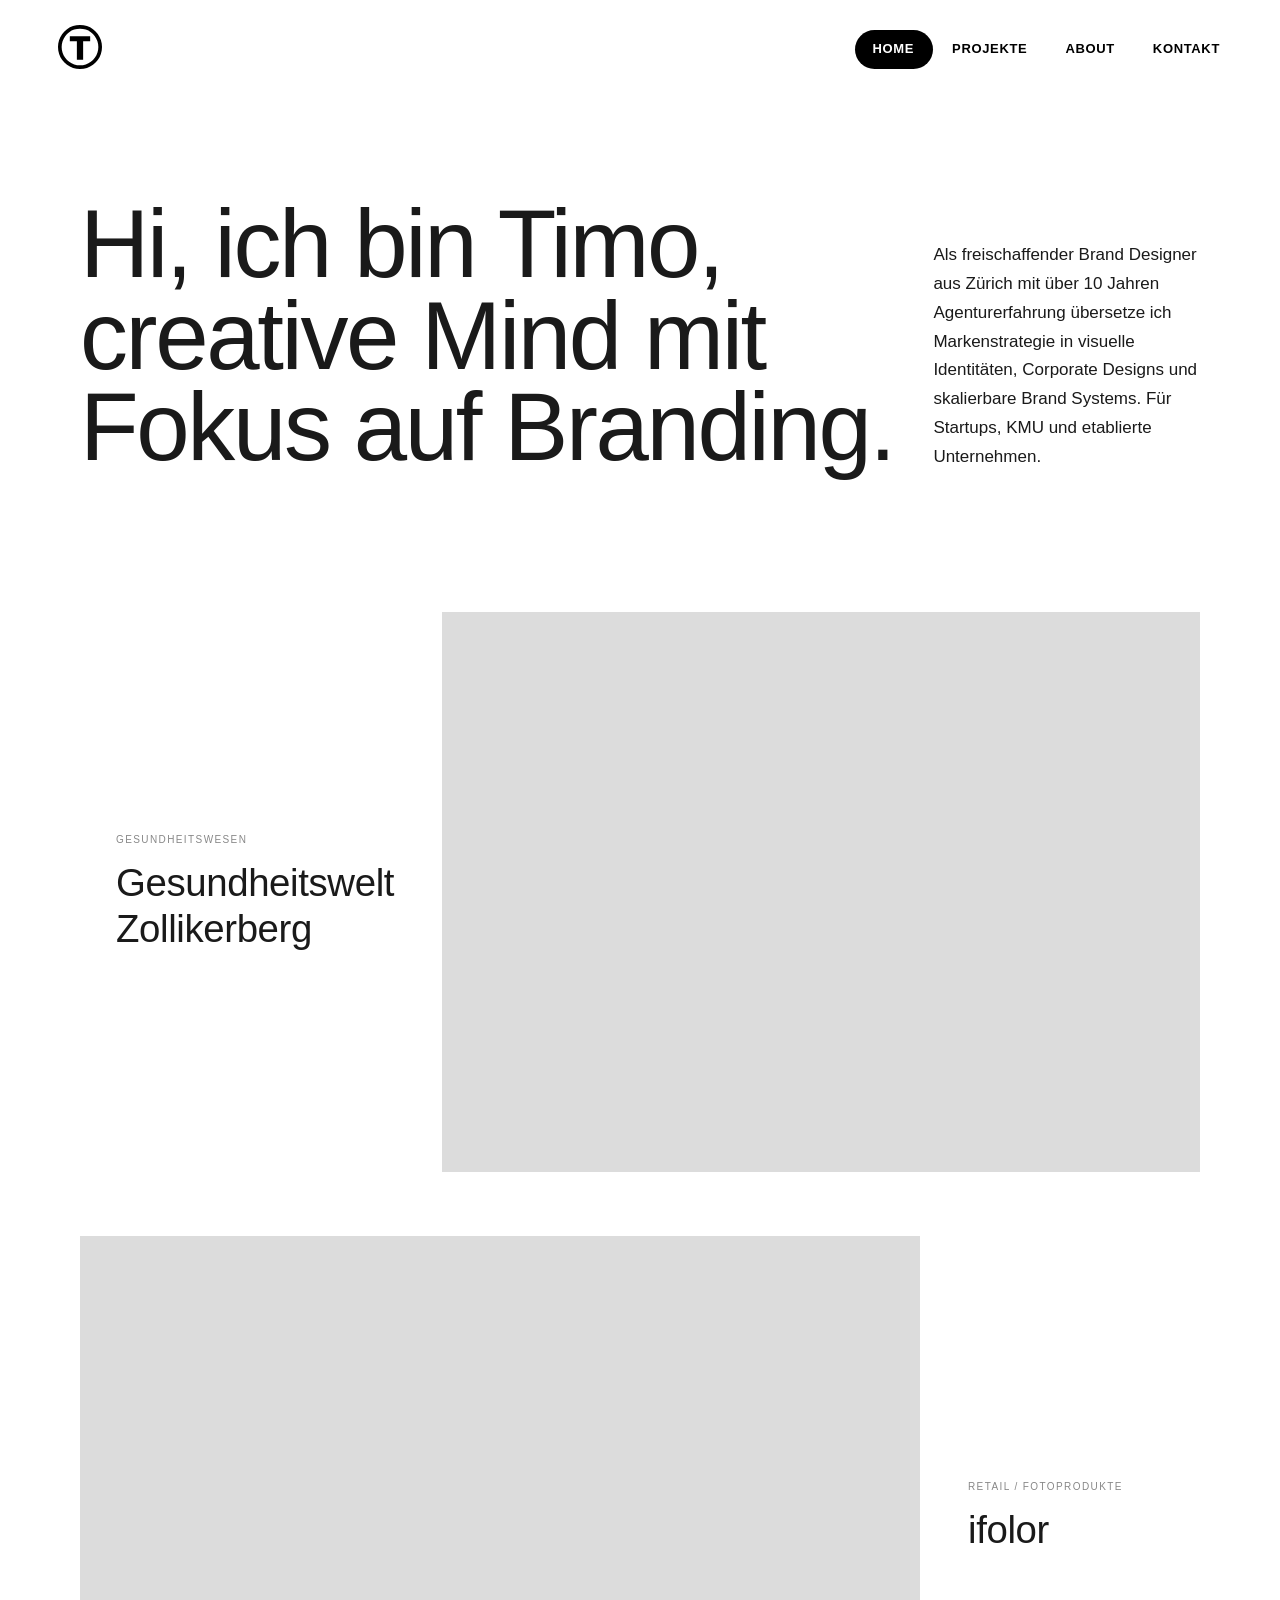
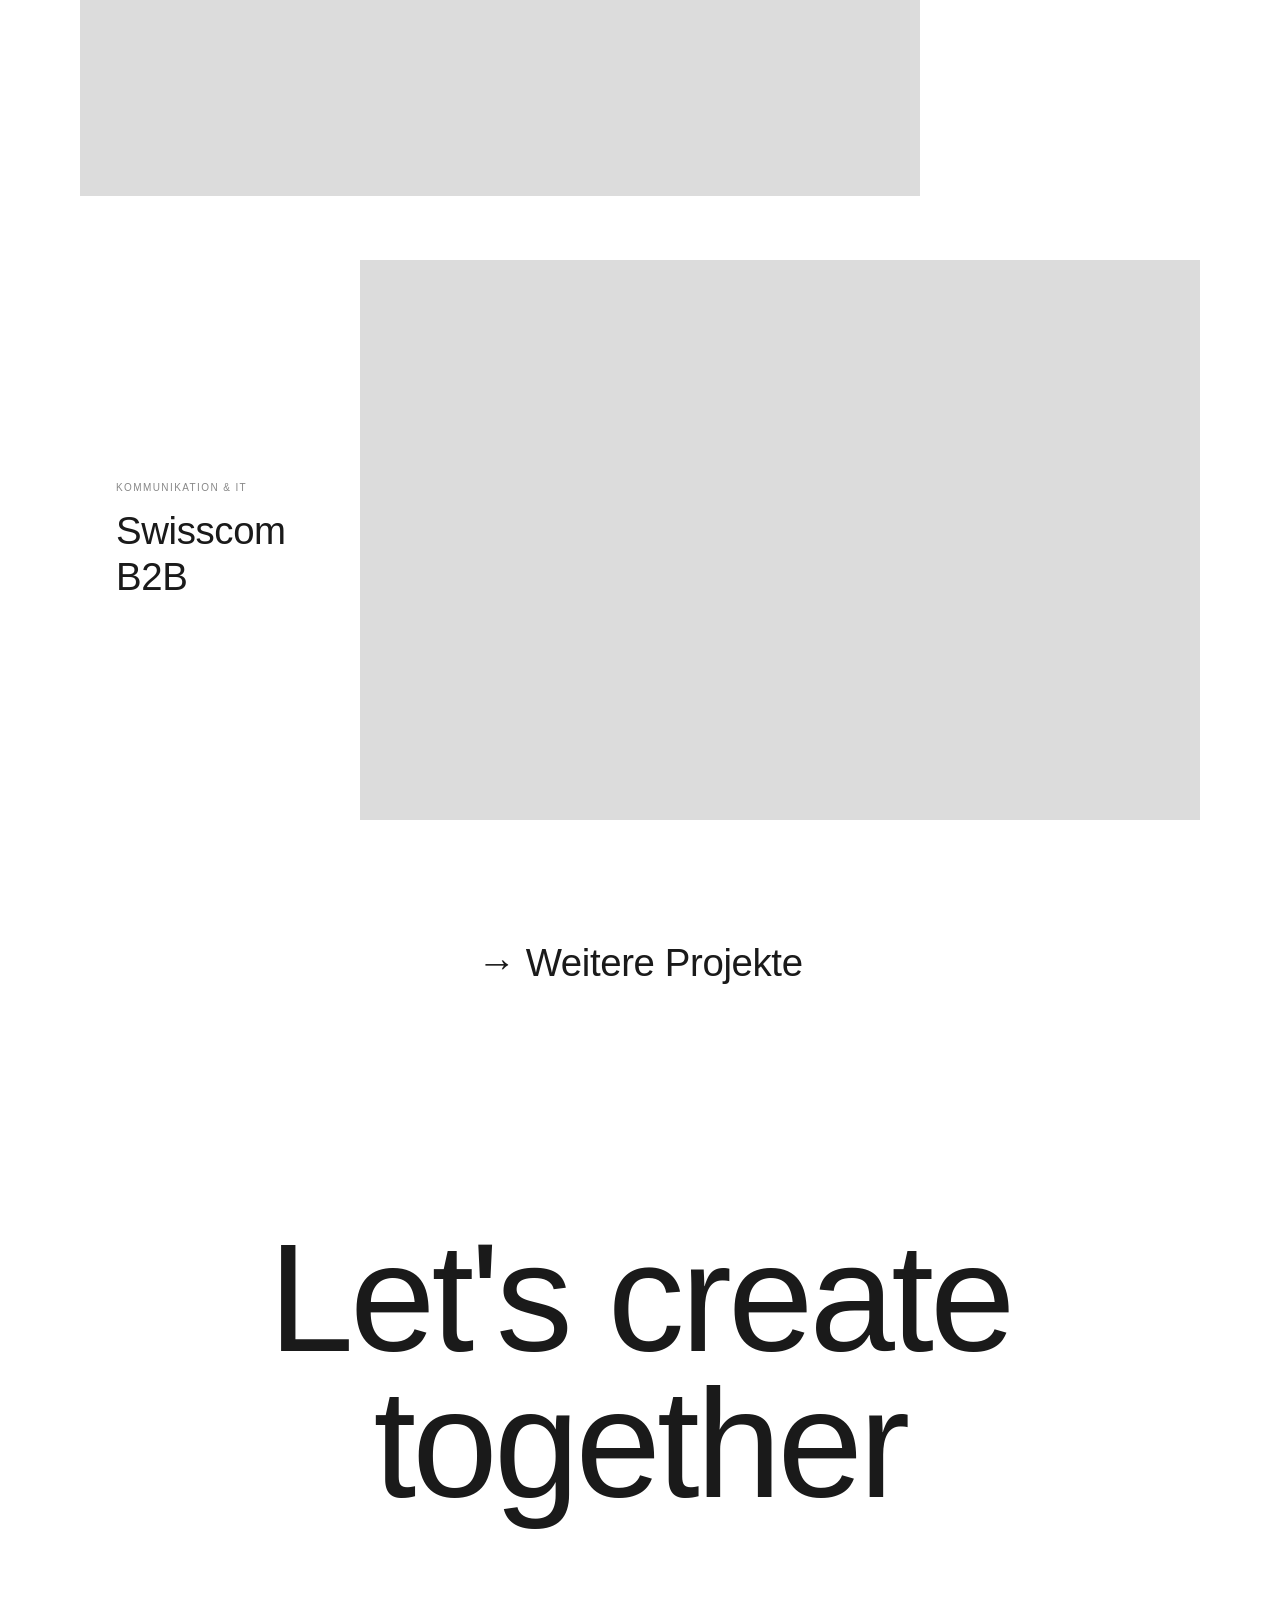
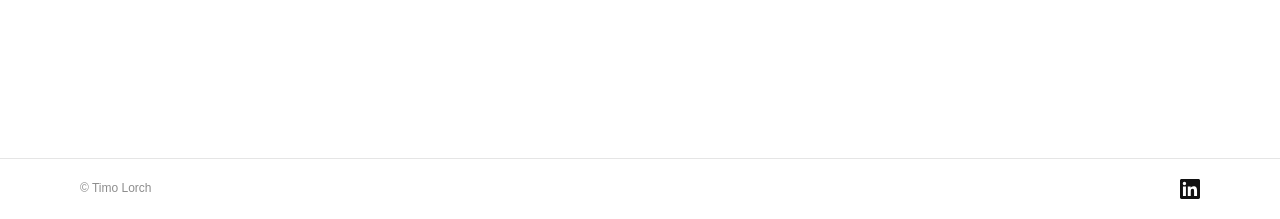
==== index.html @ f3ee905d "initial commit; beta version" ====
<!DOCTYPE html>
<html lang="de-CH" style="background-color:#f5f5f5;color-scheme:light;">
<head>
  <meta charset="UTF-8">
  <meta name="viewport" content="width=device-width, initial-scale=1.0">
  <meta name="theme-color" content="#f5f5f5">
  <title>Timo Lorch | Senior Brand Designer Zürich</title>
  <meta name="description" content="Freischaffender Senior Brand Designer in Zürich. Über 10 Jahre Erfahrung in Brand Systems, Corporate Identity und visueller Markenführung für Marken wie Swisscom, Migros und ifolor.">
  <link rel="stylesheet" href="css/style.css">
  <style>body { opacity: 0; }</style>
</head>
<body class="home">

  <!-- Site Header (injected by layout.js) -->
  <div id="site-nav"></div>

  <!-- Hero section -->
  <section class="hero">
    <div class="hero__inner">
      <h1 class="hero__headline">Hi, ich bin Timo,<br>creative Mind mit<br>Fokus auf Branding.</h1>
      <p class="hero__bio">Als freischaffender Brand Designer aus Zürich mit über 10 Jahren Agenturerfahrung übersetze ich Markenstrategie in visuelle Identitäten, Corporate Designs und skalierbare Brand Systems. Für Startups, KMU und etablierte Unternehmen.</p>
    </div>
  </section>

  <!-- Project cards -->
  <section class="projects-section">
    <div class="projects-grid">

      <a class="home-card" href="case-gwz.html">
        <div class="home-card__meta">
          <div class="home-card__meta-top">
            <span class="home-card__cat">Gesundheitswesen</span>
          </div>
          <p class="home-card__name">Gesundheitswelt Zollikerberg</p>
        </div>
        <div class="home-card__img home-card__img--video">
          <video src="assets/videos/Videos_GWZ/Brandmovie_240403.mp4" autoplay muted loop playsinline></video>
        </div>
      </a>

      <a class="home-card home-card--reverse" href="case-ifolor.html">
        <div class="home-card__meta">
          <div class="home-card__meta-top">
            <span class="home-card__cat">Retail / Fotoprodukte</span>
          </div>
          <p class="home-card__name">ifolor</p>
        </div>
        <div class="home-card__img home-card__img--video">
          <video src="assets/videos/Videos_ifolor/ifolor_case_header_video_1920x1080_ss.mp4" autoplay muted loop playsinline></video>
        </div>
      </a>

      <div class="home-card home-card--soon">
        <div class="home-card__meta">
          <div class="home-card__meta-top">
            <span class="home-card__cat">Kommunikation & IT</span>
          </div>
          <p class="home-card__name">Swisscom B2B</p>

        </div>
        <div class="home-card__img home-card__img--video">
          <video src="assets/videos/Videos_Swisscom_B2B/SC_EDP_Event_Mockup_1080x1920.mp4" autoplay muted loop playsinline></video>
        </div>
      </div>

    </div>
  </section>

  <a href="projekte.html" class="testimonials__heading"><span class="testimonials__arrow">→</span> Weitere Projekte</a>

  <!-- DISABLED: Testimonials
  <section class="testimonials">
    <div class="testimonials__track">
      <div class="testimonials__slide">

        <div class="testimonial-card">
          <p class="testimonial-card__quote">Timo hat unsere Markenidentität auf ein neues Level gehoben – kreativ, durchdacht und mit viel Gespür für Details.</p>
          <div class="testimonial-card__author">
            <div class="testimonial-card__avatar">ML</div>
            <div class="testimonial-card__info">
              <span class="testimonial-card__name">Maria Lehmann</span>
              <span class="testimonial-card__role">Head of Marketing</span>
            </div>
            <div class="testimonial-card__logo"></div>
          </div>
        </div>

        <div class="testimonial-card">
          <p class="testimonial-card__quote">Die Zusammenarbeit war von Anfang an unkompliziert und professionell. Das Ergebnis hat unsere Erwartungen übertroffen.</p>
          <div class="testimonial-card__author">
            <div class="testimonial-card__avatar">SK</div>
            <div class="testimonial-card__info">
              <span class="testimonial-card__name">Stefan Keller</span>
              <span class="testimonial-card__role">Creative Director</span>
            </div>
            <div class="testimonial-card__logo"></div>
          </div>
        </div>

        <div class="testimonial-card">
          <p class="testimonial-card__quote">Timo versteht es, komplexe Inhalte visuell auf den Punkt zu bringen. Absolut empfehlenswert.</p>
          <div class="testimonial-card__author">
            <div class="testimonial-card__avatar">AW</div>
            <div class="testimonial-card__info">
              <span class="testimonial-card__name">Anna Weber</span>
              <span class="testimonial-card__role">Brand Manager</span>
            </div>
            <div class="testimonial-card__logo"></div>
          </div>
        </div>

        <div class="testimonial-card">
          <p class="testimonial-card__quote">Ein echtes Rundum-Paket: Strategie, Design und Umsetzung aus einer Hand – und alles in höchster Qualität.</p>
          <div class="testimonial-card__author">
            <div class="testimonial-card__avatar">DF</div>
            <div class="testimonial-card__info">
              <span class="testimonial-card__name">David Fischer</span>
              <span class="testimonial-card__role">Geschäftsführer</span>
            </div>
            <div class="testimonial-card__logo"></div>
          </div>
        </div>

        <div class="testimonial-card">
          <p class="testimonial-card__quote">Schnell, zuverlässig und mit einem Auge fürs Wesentliche. Timo ist unser Go-to für alles rund ums Branding.</p>
          <div class="testimonial-card__author">
            <div class="testimonial-card__avatar">LM</div>
            <div class="testimonial-card__info">
              <span class="testimonial-card__name">Laura Meier</span>
              <span class="testimonial-card__role">Product Designer</span>
            </div>
            <div class="testimonial-card__logo"></div>
          </div>
        </div>

        <div class="testimonial-card">
          <p class="testimonial-card__quote">Die Brand Campaign hat genau den Nerv unserer Zielgruppe getroffen. Grossartige Arbeit.</p>
          <div class="testimonial-card__author">
            <div class="testimonial-card__avatar">RB</div>
            <div class="testimonial-card__info">
              <span class="testimonial-card__name">Reto Brunner</span>
              <span class="testimonial-card__role">CMO</span>
            </div>
            <div class="testimonial-card__logo"></div>
          </div>
        </div>

      </div>
      <div class="testimonials__slide" aria-hidden="true">

        <div class="testimonial-card">
          <p class="testimonial-card__quote">Timo hat unsere Markenidentität auf ein neues Level gehoben – kreativ, durchdacht und mit viel Gespür für Details.</p>
          <div class="testimonial-card__author">
            <div class="testimonial-card__avatar">ML</div>
            <div class="testimonial-card__info">
              <span class="testimonial-card__name">Maria Lehmann</span>
              <span class="testimonial-card__role">Head of Marketing</span>
            </div>
            <div class="testimonial-card__logo"></div>
          </div>
        </div>

        <div class="testimonial-card">
          <p class="testimonial-card__quote">Die Zusammenarbeit war von Anfang an unkompliziert und professionell. Das Ergebnis hat unsere Erwartungen übertroffen.</p>
          <div class="testimonial-card__author">
            <div class="testimonial-card__avatar">SK</div>
            <div class="testimonial-card__info">
              <span class="testimonial-card__name">Stefan Keller</span>
              <span class="testimonial-card__role">Creative Director</span>
            </div>
            <div class="testimonial-card__logo"></div>
          </div>
        </div>

        <div class="testimonial-card">
          <p class="testimonial-card__quote">Timo versteht es, komplexe Inhalte visuell auf den Punkt zu bringen. Absolut empfehlenswert.</p>
          <div class="testimonial-card__author">
            <div class="testimonial-card__avatar">AW</div>
            <div class="testimonial-card__info">
              <span class="testimonial-card__name">Anna Weber</span>
              <span class="testimonial-card__role">Brand Manager</span>
            </div>
            <div class="testimonial-card__logo"></div>
          </div>
        </div>

        <div class="testimonial-card">
          <p class="testimonial-card__quote">Ein echtes Rundum-Paket: Strategie, Design und Umsetzung aus einer Hand – und alles in höchster Qualität.</p>
          <div class="testimonial-card__author">
            <div class="testimonial-card__avatar">DF</div>
            <div class="testimonial-card__info">
              <span class="testimonial-card__name">David Fischer</span>
              <span class="testimonial-card__role">Geschäftsführer</span>
            </div>
            <div class="testimonial-card__logo"></div>
          </div>
        </div>

        <div class="testimonial-card">
          <p class="testimonial-card__quote">Schnell, zuverlässig und mit einem Auge fürs Wesentliche. Timo ist unser Go-to für alles rund ums Branding.</p>
          <div class="testimonial-card__author">
            <div class="testimonial-card__avatar">LM</div>
            <div class="testimonial-card__info">
              <span class="testimonial-card__name">Laura Meier</span>
              <span class="testimonial-card__role">Product Designer</span>
            </div>
            <div class="testimonial-card__logo"></div>
          </div>
        </div>

        <div class="testimonial-card">
          <p class="testimonial-card__quote">Die Brand Campaign hat genau den Nerv unserer Zielgruppe getroffen. Grossartige Arbeit.</p>
          <div class="testimonial-card__author">
            <div class="testimonial-card__avatar">RB</div>
            <div class="testimonial-card__info">
              <span class="testimonial-card__name">Reto Brunner</span>
              <span class="testimonial-card__role">CMO</span>
            </div>
            <div class="testimonial-card__logo"></div>
          </div>
        </div>

      </div>
    </div>
  </section>
  END DISABLED: Testimonials -->

  <!-- Custom cursor -->
  <div class="cursor-mehr" id="cursor-mehr">Mehr</div>

  <!-- Footer (injected by layout.js) -->
  <div id="site-footer"></div>

  <script src="assets/js/layout.js"></script>
  <script src="assets/js/preloader.js"></script>
  <script>
    /* DISABLED: Testimonials JS
    (function () {
      var track = document.querySelector('.testimonials__track');
      var section = document.querySelector('.testimonials');
      var pos = 0;
      var baseSpeed = 1.2; // px per frame at 60fps
      var currentSpeed = baseSpeed;
      var isDragging = false;
      var lastClientX = 0;
      var dragStartPos = 0;
      var momentum = 0;       // px/frame carried over after release
      var lastDelta = 0;      // delta of the last move event for flick detection
      var isHovered = false;

      function getHalfWidth() { return track.scrollWidth / 2; }

      function wrap() {
        var half = getHalfWidth();
        if (pos <= -half) pos += half;
        if (pos > 0)      pos -= half;
      }

      function getClientX(e) {
        return e.touches ? e.touches[0].clientX : e.clientX;
      }

      function tick() {
        if (isDragging) {
          // position already set in move handler
        } else if (momentum !== 0) {
          pos += momentum;
          momentum *= 0.92; // friction
          if (Math.abs(momentum) < 0.05) momentum = 0;
          wrap();
        } else {
          pos -= currentSpeed;
          wrap();
        }
        track.style.transform = 'translateX(' + pos + 'px)';
        requestAnimationFrame(tick);
      }

      // Hover slowdown — only cursor tip via mousemove coordinate check
      document.addEventListener('mousemove', function (e) {
        var rect = section.getBoundingClientRect();
        var inside = e.clientX >= rect.left && e.clientX <= rect.right &&
                     e.clientY >= rect.top  && e.clientY <= rect.bottom;
        if (inside !== isHovered) {
          isHovered = inside;
          if (!isDragging && momentum === 0) {
            currentSpeed = isHovered ? baseSpeed * 0.25 : baseSpeed;
          }
        }
      });

      function onDragStart(e) {
        isDragging = true;
        lastClientX = getClientX(e);
        dragStartPos = pos;
        momentum = 0;
        currentSpeed = 0;
        lastDelta = 0;
        track.classList.add('is-dragging');
        e.preventDefault();
      }

      function onDragMove(e) {
        if (!isDragging) return;
        var x = getClientX(e);
        lastDelta = x - lastClientX;
        pos += lastDelta;
        lastClientX = x;
        wrap();
      }

      function onDragEnd() {
        if (!isDragging) return;
        isDragging = false;
        track.classList.remove('is-dragging');
        // Flick: hand off last delta as momentum (capped)
        momentum = Math.max(-20, Math.min(20, lastDelta));
        currentSpeed = isHovered ? baseSpeed * 0.25 : baseSpeed;
      }

      // Mouse
      track.addEventListener('mousedown', onDragStart);
      document.addEventListener('mousemove', onDragMove);
      document.addEventListener('mouseup', onDragEnd);

      // Touch
      track.addEventListener('touchstart', onDragStart, { passive: false });
      document.addEventListener('touchmove', onDragMove, { passive: false });
      document.addEventListener('touchend', onDragEnd);

      requestAnimationFrame(tick);
    })();
    END DISABLED: Testimonials JS */

    (function () {
      var cursor = document.getElementById('cursor-mehr');
      var images = document.querySelectorAll('.projects-section .home-card:not(.home-card--soon) .home-card__img');

      document.addEventListener('mousemove', function (e) {
        cursor.style.left = e.clientX + 'px';
        cursor.style.top = e.clientY + 'px';
      });
      document.addEventListener('touchmove', function (e) {
        var touch = e.touches[0];
        cursor.style.left = touch.clientX + 'px';
        cursor.style.top = touch.clientY + 'px';
      }, { passive: true });

      images.forEach(function (img) {
        img.addEventListener('mouseenter', function () {
          cursor.classList.add('is-visible');
          window._labelActive = true;
        });
        img.addEventListener('mouseleave', function () {
          cursor.classList.remove('is-visible');
          window._labelActive = false;
        });
      });

      // "Coming Soon" cursor for --soon cards
      var soonImages = document.querySelectorAll('.projects-section .home-card--soon .home-card__img');
      soonImages.forEach(function (img) {
        img.addEventListener('mouseenter', function () {
          cursor.innerHTML = 'Coming<br>Soon';
          cursor.classList.add('is-visible');
          window._labelActive = true;
        });
        img.addEventListener('mouseleave', function () {
          cursor.classList.remove('is-visible');
          cursor.textContent = 'Mehr';
          window._labelActive = false;
        });
      });
    })();

    // Weitere Projekte — proximity weight swell (mirrors back-button logic)
    (function () {
      var heading = document.querySelector('.testimonials__heading');
      if (!heading) return;

      var MIN_W = 400, MAX_W = 700;
      var RADIUS = 220;
      var LERP   = 0.10;
      var current = MIN_W;
      var mx = -9999, my = -9999;

      document.addEventListener('mousemove', function (e) { mx = e.clientX; my = e.clientY; });
      document.addEventListener('mouseleave', function () {
        mx = -9999; my = -9999; current = MIN_W;
        heading.style.fontVariationSettings = "'opsz' 32, 'wght' " + MIN_W;
      });
      window.addEventListener('resize', function () {
        mx = -9999; my = -9999; current = MIN_W;
        heading.style.fontVariationSettings = "'opsz' 32, 'wght' " + MIN_W;
      });

      function tick() {
        var r  = heading.getBoundingClientRect();
        var cx = r.left + r.width  / 2;
        var cy = r.top  + r.height / 2;
        var d  = Math.sqrt((mx - cx) * (mx - cx) + (my - cy) * (my - cy));
        var t  = Math.max(0, 1 - d / RADIUS);
        t = t * t * (3 - 2 * t); // smoothstep
        current += (MIN_W + t * (MAX_W - MIN_W) - current) * LERP;
        heading.style.fontVariationSettings = "'opsz' 32, 'wght' " + current.toFixed(1);
        requestAnimationFrame(tick);
      }
      requestAnimationFrame(tick);
    })();

    // Scroll reveal
    (function () {
      var els = document.querySelectorAll('.hero__bio, .projects-section__heading, .home-card, .testimonials__heading, .home-footer__body');
      var firstCard = document.querySelector('.home-card');
      els.forEach(function (el) { if (el !== firstCard) el.classList.add('reveal'); });

      var observer = new IntersectionObserver(function (entries) {
        entries.forEach(function (entry) {
          if (entry.isIntersecting) {
            entry.target.classList.add('is-visible');
            observer.unobserve(entry.target);
          }
        });
      }, { threshold: 0.15 });

      els.forEach(function (el) { observer.observe(el); });
    })();

  </script>

</body>
</html>
---- css/style.css ----
/* ============================================
   TIMO LORCH — Portfolio
   Design System & Global Styles
   ============================================ */

@import url('https://rsms.me/inter/inter.css');
@import url('https://fonts.googleapis.com/css2?family=Playfair+Display:wght@900&display=swap');

@font-face {
  font-family: 'Satoshi';
  src: url('../assets/fonts/Satoshi-Variable.woff2') format('woff2'),
       url('../assets/fonts/Satoshi-Variable.woff') format('woff');
  font-weight: 100 900;
  font-style: normal;
  font-display: swap;
}

@font-face {
  font-family: 'Satoshi';
  src: url('../assets/fonts/Satoshi-VariableItalic.woff2') format('woff2'),
       url('../assets/fonts/Satoshi-VariableItalic.woff') format('woff');
  font-weight: 100 900;
  font-style: italic;
  font-display: swap;
}

/* === RESET & BASE === */
*, *::before, *::after {
  box-sizing: border-box;
  margin: 0;
  padding: 0;
}

:root {
  --color-bg: #ffffff;
  --color-text: #1a1a1a;
  --color-text-muted: #888888;
  --color-accent: #1a1a1a;
  --color-border: #e8e8e8;
  --font-main: 'Inter var', 'Inter', -apple-system, BlinkMacSystemFont, 'Helvetica Neue', sans-serif;
  --max-width: 1280px;
  --nav-height: 96px;
  --site-header-height: 96px;
  --site-padding: 80px;
  --spacing-xs: 8px;
  --spacing-sm: 16px;
  --spacing-md: 32px;
  --spacing-lg: 64px;
  --spacing-xl: 120px;
}

html {
  font-size: 16px;
  scroll-behavior: smooth;
  scrollbar-width: none;
  color-scheme: light;
  background-color: #f5f5f5;
  overflow-x: hidden;
}

html::-webkit-scrollbar {
  display: none;
}

body {
  font-family: var(--font-main);
  background-color: var(--color-bg);
  color: var(--color-text);
  line-height: 1.6;
  -webkit-font-smoothing: antialiased;
  -moz-osx-font-smoothing: grayscale;
}

img {
  display: block;
  max-width: 100%;
  height: auto;
}

a {
  color: inherit;
  text-decoration: none;
}

/* === SITE HEADER (logo only) === */
.site-header {
  position: fixed;
  top: 3px;
  left: 36px;
  z-index: 100001;
  pointer-events: none;
  mix-blend-mode: difference;
}

.site-logo,
.site-back-btn {
  pointer-events: auto;
  position: absolute;
  top: 0;
  left: 0;
  transition: opacity 0.5s ease, transform 0.5s ease;
}

.site-back-btn {
  top: 18px;
  left: 18px;
}

.site-logo.is-hidden,
.site-back-btn.is-hidden {
  opacity: 0;
  pointer-events: none;
  transform: scale(0.85);
}

.site-logo {
  display: inline-flex;
  align-items: center;
  justify-content: center;
  width: 88px;
  height: 88px;
  color: white;
  text-decoration: none;
}

.site-logo__svg {
  width: 100%;
  height: 100%;
  overflow: visible;
}

.site-logo__hover {
  opacity: 0;
  transform-origin: 250px 250px;
}

.site-logo-glass {
  position: fixed;
  border-radius: 50%;
  background: rgba(255, 255, 255, 0.05);
  backdrop-filter: blur(42px);
  -webkit-backdrop-filter: blur(42px);
  pointer-events: none;
  z-index: 100000;
}

/* === NAV (pill — shared styles) === */

/* Glass layer: lives as a sibling to .bottom-nav in the DOM so its
   backdrop-filter stacking context never conflicts with mix-blend-mode. */
.bottom-nav-glass {
  border-radius: 44px;
  background: rgba(255, 255, 255, 0.05);
  backdrop-filter: blur(42px);
  -webkit-backdrop-filter: blur(42px);
  pointer-events: none;
  z-index: 100000;
}

.bottom-nav {
  position: fixed;
  top: 24px;
  right: 36px;
  pointer-events: none;
  z-index: 100001;
  mix-blend-mode: difference;
}

.bottom-nav__list {
  display: flex;
  align-items: center;
  list-style: none;
  position: relative;
  background: transparent;
  border-radius: 44px;
  padding: 6px;
  gap: 2px;
  pointer-events: auto;
}

.bottom-nav__bg {
  position: absolute;
  top: 6px;
  bottom: 6px;
  left: 6px;
  width: 60px;
  background: #ffffff;
  border-radius: 40px;
  transition: left 0.3s cubic-bezier(0.4, 0, 0.2, 1),
              width 0.3s cubic-bezier(0.4, 0, 0.2, 1),
              opacity 0.2s ease;
  opacity: 0;
  pointer-events: none;
}

.bottom-nav__item {
  flex: 0 1 auto;
  min-width: 0;
}

.bottom-nav__item a {
  display: block;
  padding: 9px 18px;
  font-family: var(--font-main);
  font-size: 13px;
  font-weight: 600;
  letter-spacing: 0.05em;
  text-transform: uppercase;
  white-space: nowrap;
  color: #ffffff;
  text-decoration: none;
  border-radius: 40px;
  position: relative;
  z-index: 1;
  cursor: pointer;
}

/* When the sliding pill is behind a nav item, force its text to black so
   mix-blend-mode: difference renders it as white over the white pill */
.bottom-nav__item.is-highlighted a {
  color: #000000;
}

.bottom-nav__item.is-active.is-highlighted a {
  color: #000000;
}

/* During PJAX transitions: freeze blend-mode so the white overlay doesn't
   cause the nav text to flash black as it fades in/out */
body.is-transitioning .bottom-nav,
body.is-transitioning .site-header {
  mix-blend-mode: normal;
}
body.is-transitioning .bottom-nav__item a {
  color: rgba(0, 0, 0, 0.45);
}
body.is-transitioning .site-header {
  opacity: 0.45;
}

/* Mobile: bottom-centred */
@media (max-width: 768px) {
  .bottom-nav {
    top: auto;
    right: 16px;
    bottom: 20px;
    left: 16px;
    display: flex;
    justify-content: center;
    transition: opacity 0.3s ease;
  }

  .bottom-nav-glass {
    position: fixed !important;
    top: auto !important;
    bottom: 20px !important;
    left: 50% !important;
    right: auto !important;
    transform: translateX(-50%);
  }

  .bottom-nav.is-hidden-bottom,
  .bottom-nav-glass.is-hidden-bottom {
    opacity: 0 !important;
    pointer-events: none;
  }

  .bottom-nav__list {
    max-width: 100%;
  }

  .bottom-nav__item a {
    padding: 9px clamp(6px, 2.2vw, 18px);
    font-size: clamp(9px, 3vw, 13px);
    letter-spacing: 0.04em;
  }
}

/* === HOME STAGE (new editorial layout) === */

/* Footer in normal flow on home page */
body.home .home-footer {
  position: static;
  margin: 0;
}

/* === HOME FOOTER === */
.home-footer {
  margin-top: auto;
  margin-left: -36px;
  margin-right: -36px;
  background: var(--color-bg);
  display: flex;
  flex-direction: column;
  flex-shrink: 0;
}

.home-footer__body {
  display: flex;
  flex-direction: column;
  align-items: center;
  justify-content: center;
  text-align: center;
  padding: 160px var(--site-padding) 240px;
  gap: 40px;
}

/* Per-character spans injected by proximity weight script */
.wght-char {
  display: inline-block;
}

.home-footer__headline {
  font-size: clamp(64px, 12vw, 160px);
  font-weight: 300;
  line-height: 0.95;
  letter-spacing: -0.025em;
  color: var(--color-text);
  margin: 0;
  cursor: none;
}


.home-footer__bar {
  display: flex;
  justify-content: space-between;
  align-items: center;
  padding: 20px var(--site-padding);
  border-top: 1px solid rgba(0,0,0,0.1);
}

.home-footer__copy {
  font-size: 12px;
  color: rgba(0, 0, 0, 0.45);
}

.home-footer__link {
  display: flex;
  align-items: center;
  color: #111;
  text-decoration: none;
  transition: opacity 0.2s;
}

.home-footer__link:hover {
  opacity: 0.5;
}

/* Used on case study / about pages where footer sits outside .home-frame */
.home-footer--page {
  margin-left: 0;
  margin-right: 0;
  margin-top: 0;
}

@keyframes marquee-scroll {
  from { transform: translateX(0); }
  to   { transform: translateX(-50%); }
}

/* === HOME PAGE === */
body.home {
  overflow: auto;
}

.home-stage {
  position: relative;
  inset: 0;
  display: flex;
  overflow: hidden;
}

/* Left section: category label + big word */
.home-stage__left {
  flex: 0 0 44%;
  position: relative;
  display: flex;
  flex-direction: column;
  justify-content: flex-end;
  padding: 0 36px 80px 60px;
  overflow: visible;
}

/* Vertical rotated category label */
.home-cat-label {
  position: absolute;
  left: 28px;
  top: 50%;
  transform: translateY(-50%) rotate(-90deg);
  transform-origin: center center;
  font-size: 10px;
  letter-spacing: 0.14em;
  text-transform: uppercase;
  color: var(--color-text-muted);
  white-space: nowrap;
  user-select: none;
}

.home-cat-label__plus {
  display: inline-block;
  margin-left: 5px;
  color: var(--color-text);
}

/* Giant display word */
.home-word {
  font-family: 'Playfair Display', 'Georgia', 'Times New Roman', serif;
  font-size: clamp(80px, 13vw, 210px);
  font-weight: 900;
  line-height: 0.88;
  letter-spacing: -0.03em;
  color: var(--color-text);
  margin: 0;
  opacity: 0;
  transform: translateY(24px);
  transition: opacity 0.9s ease 0.2s, transform 0.9s var(--ease-reveal) 0.2s;
}

body.loaded .home-word {
  opacity: 1;
  transform: translateY(0);
}

/* Slide button — fixed at the boundary between left and right */
.home-slide-btn {
  position: fixed;
  left: 44%;
  top: 50vh;
  transform: translate(-50%, -50%);
  z-index: 20;
  width: 76px;
  height: 76px;
  border-radius: 50%;
  border: 1.5px solid var(--color-text);
  background: rgba(255, 255, 255, 0.92);
  backdrop-filter: blur(6px);
  font-family: var(--font-main);
  font-size: 11px;
  letter-spacing: 0.08em;
  color: var(--color-text);
  cursor: pointer;
  transition: background 0.25s, color 0.25s;
  display: flex;
  align-items: center;
  justify-content: center;
}

.home-slide-btn:hover {
  background: var(--color-text);
  color: #fff;
}

/* Right section: card track */
.home-stage__right {
  flex: 1;
  overflow: hidden;
  display: flex;
  flex-direction: column;
  padding: 80px 0 52px 16px;
  min-width: 0;
}

.home-cards {
  flex: 1;
  overflow: hidden;
  min-height: 0;
}

.home-cards__track {
  display: flex;
  align-items: stretch;
  gap: 10px;
  height: 100%;
  transition: transform 0.65s cubic-bezier(0.76, 0, 0.24, 1);
  will-change: transform;
}

.home-card {
  flex: 0 0 calc(50% - 5px);
  display: flex;
  flex-direction: column;
  text-decoration: none;
  color: inherit;
}

.home-card:hover .home-card__img img {
  transform: scale(1.03);
}

.home-card__cat {
  font-size: 10px;
  letter-spacing: 0.14em;
  text-transform: uppercase;
  color: var(--color-text-muted);
  margin-bottom: 10px;
  flex-shrink: 0;
}

.home-card__img {
  flex: 1;
  overflow: hidden;
  background: var(--color-border);
  min-height: 0;
}

.home-card__img img {
  width: 100%;
  height: 100%;
  object-fit: cover;
  transition: transform 0.55s ease;
}

.home-card__meta {
  flex-shrink: 0;
  margin-top: 12px;
  padding-bottom: 4px;
}

.home-card__type {
  display: block;
  font-size: 10px;
  letter-spacing: 0.12em;
  text-transform: uppercase;
  color: var(--color-text-muted);
  margin-bottom: 4px;
}

.home-card__name {
  font-size: 15px;
  font-weight: 400;
  line-height: 1.3;
  letter-spacing: -0.01em;
  margin: 0;
}

/* Mobile */
@media (max-width: 768px) {
  .home-stage {
    flex-direction: column;
  }

  .home-stage__left {
    flex: 0 0 auto;
    padding: 100px 24px 32px 44px;
    justify-content: flex-start;
  }

  .home-word {
    font-size: clamp(72px, 20vw, 120px);
  }

  .home-slide-btn {
    display: none;
  }

  .home-stage__right {
    flex: 1;
    padding: 0 20px 60px 20px;
  }

  .home-card {
    flex: 0 0 70vw;
  }
}

/* === PRELOADER === */
.preloader {
  position: fixed;
  inset: 0;
  z-index: 1000;
  background: var(--color-text);
  display: flex;
  align-items: flex-end;
  justify-content: flex-start;
  padding: 40px var(--spacing-md);
  pointer-events: none;
  transform: translateY(0);
  transition: transform 1s cubic-bezier(0.76, 0, 0.24, 1);
}

.preloader.hide {
  transform: translateY(-100%);
}

.preloader__count {
  font-family: var(--font-main);
  font-size: clamp(40px, 8vw, 100px);
  font-weight: 300;
  color: #fff;
  line-height: 1;
  letter-spacing: -0.04em;
}

/* Block scroll while loading */
body.loading {
  overflow: hidden;
}

/* Page transitions — zoom-in depth effect */
body.loaded {
  opacity: 1;
  transform: none;
  transform-origin: center top;
  transition: opacity 0.45s ease, transform 0.45s cubic-bezier(0.22, 1, 0.36, 1);
}

body.page-leave {
  pointer-events: none;
}

/* === PAGE LOAD ANIMATION === */
:root {
  --ease-reveal: cubic-bezier(0.11, 0.82, 0.39, 0.92);
}

/* Logo clip container — overflow:hidden acts as the curtain */
.nav__logo {
  display: flex;
  align-items: center;
  overflow: hidden; /* clips the image while it slides up */
}

/* Logo starts below its container, invisible */
.nav__logo img {
  height: 36px;
  width: auto;
  transform: translateY(110%);
  opacity: 0;
  transition:
    transform 0.85s var(--ease-reveal),
    opacity 0.5s ease;
}

/* When body gains .loaded, logo slides up into view */
body.loaded .nav__logo img {
  transform: translateY(0);
  opacity: 1;
}

/* === NAVIGATION === */
.nav {
  position: fixed;
  top: 0;
  left: 0;
  right: 0;
  z-index: 100;
  height: var(--nav-height);
  display: flex;
  align-items: center;
  justify-content: space-between;
  padding: 0 var(--spacing-md);
  background: rgba(255, 255, 255, 0.95);
  backdrop-filter: blur(8px);
  border-bottom: 1px solid transparent;
  transition: border-color 0.3s;
}

.nav.scrolled {
  border-color: var(--color-border);
}

.nav__links {
  display: flex;
  align-items: center;
  gap: var(--spacing-md);
  list-style: none;
}

.nav__links a {
  font-size: 14px;
  font-weight: 400;
  letter-spacing: 0.02em;
  color: var(--color-text);
  transition: opacity 0.2s;
}

.nav__links a:hover {
  opacity: 0.5;
}

.nav__links a.active {
  font-weight: 500;
}

/* === PAGE WRAPPER === */
.page {
  padding-top: var(--nav-height);
}

/* === HERO === */
.hero {
  padding: var(--spacing-xl) var(--spacing-md) var(--spacing-lg);
  max-width: var(--max-width);
  margin: 0 auto;
}

.hero__eyebrow {
  font-size: 13px;
  font-weight: 400;
  letter-spacing: 0.08em;
  text-transform: uppercase;
  color: var(--color-text-muted);
  margin-bottom: var(--spacing-sm);
}

.hero__title {
  font-size: clamp(36px, 6vw, 80px);
  font-weight: 300;
  line-height: 1.1;
  letter-spacing: -0.02em;
  max-width: 900px;
}

.hero__title em {
  font-style: italic;
}

.hero__cta {
  display: inline-flex;
  align-items: center;
  gap: 8px;
  margin-top: var(--spacing-md);
  font-size: 15px;
  font-weight: 500;
  color: var(--color-text);
  transition: gap 0.2s;
}

.hero__cta:hover {
  gap: 14px;
}

/* === FEATURED PROJECTS (HOME) === */
.featured-projects {
  padding: var(--spacing-lg) var(--spacing-md);
  max-width: var(--max-width);
  margin: 0 auto;
}

.featured-projects__header {
  display: flex;
  align-items: baseline;
  justify-content: space-between;
  margin-bottom: var(--spacing-md);
  padding-bottom: var(--spacing-sm);
  border-bottom: 1px solid var(--color-border);
}

.featured-projects__label {
  font-size: 12px;
  letter-spacing: 0.1em;
  text-transform: uppercase;
  color: var(--color-text-muted);
}

.featured-projects__all {
  font-size: 13px;
  font-weight: 500;
  display: flex;
  align-items: center;
  gap: 6px;
  transition: gap 0.2s;
}

.featured-projects__all:hover {
  gap: 10px;
}

.projects-list {
  display: flex;
  flex-direction: column;
  gap: 0;
}

.project-row {
  display: grid;
  grid-template-columns: 1fr 2fr 120px 120px;
  align-items: center;
  padding: var(--spacing-md) 0;
  border-bottom: 1px solid var(--color-border);
  gap: var(--spacing-md);
  cursor: pointer;
  transition: opacity 0.2s;
  text-decoration: none;
  color: inherit;
}

.project-row:hover {
  opacity: 0.6;
}

.project-row__index {
  font-size: 12px;
  color: var(--color-text-muted);
}

.project-row__name {
  font-size: 20px;
  font-weight: 400;
  letter-spacing: -0.01em;
}

.project-row__category {
  font-size: 13px;
  color: var(--color-text-muted);
}

.project-row__year {
  font-size: 13px;
  color: var(--color-text-muted);
  text-align: right;
}

.project-row--coming-soon {
  pointer-events: none;
}

.project-row--coming-soon .project-row__name {
  color: #aaa;
}

.coming-soon-tag {
  display: inline-block;
  font-size: 10px;
  letter-spacing: 0.08em;
  text-transform: uppercase;
  background: var(--color-text);
  color: #fff;
  padding: 3px 8px;
  border-radius: 20px;
  margin-left: 10px;
  vertical-align: middle;
}

/* === PROJECTS GRID === */
.projects-grid {
  padding: var(--spacing-lg) var(--spacing-md);
  max-width: var(--max-width);
  margin: 0 auto;
  display: grid;
  grid-template-columns: repeat(3, 1fr);
  gap: var(--spacing-md);
}

.project-card {
  display: block;
  text-decoration: none;
  color: inherit;
}

.project-card__image {
  aspect-ratio: 2/3;
  overflow: hidden;
  background: var(--color-border);
  margin-bottom: var(--spacing-sm);
}

.project-card__image img {
  width: 100%;
  height: 100%;
  object-fit: cover;
  transition: transform 0.5s ease;
}

.project-card:hover .project-card__image img {
  transform: scale(1.04);
}

.project-card--no-link {
  pointer-events: none;
}

.project-card__meta {
  display: flex;
  justify-content: space-between;
  align-items: baseline;
}

.project-card__name {
  font-size: 15px;
  font-weight: 500;
  letter-spacing: 0.02em;
  text-transform: uppercase;
}

.project-card__info {
  font-size: 12px;
  color: var(--color-text-muted);
  text-align: right;
}

.project-card__services {
  font-size: 12px;
  color: var(--color-text-muted);
  margin-top: 4px;
}

/* === WORKS LAYOUT (Projekte page) === */
.works-layout {
  max-width: var(--max-width);
  margin: 0 auto;
  padding: var(--spacing-lg) var(--spacing-md) 0;
  display: grid;
  grid-template-columns: 1fr 540px;
  gap: 0 var(--spacing-lg);
  align-items: start;
}

.works-sticky {
  position: sticky;
  top: var(--site-header-height);
  height: calc(100vh - var(--site-header-height));
  display: grid;
  grid-template-columns: 150px 1fr;
  gap: 0 var(--spacing-md);
  padding: var(--spacing-lg) 0;
}

.work-section {
  display: flex;
  align-items: flex-end;
  gap: var(--spacing-md);
  padding: var(--spacing-lg) 0;
  border-top: 1px solid var(--color-border);
}

.work-section:first-child {
  padding-top: 0;
  border-top: none;
}

.work-section__num {
  font-size: clamp(56px, 6vw, 88px);
  font-weight: 300;
  line-height: 1;
  letter-spacing: -0.04em;
  flex-shrink: 0;
  width: 76px;
  color: var(--color-text);
}

.work-section__images {
  flex: 1;
  display: flex;
  flex-direction: column;
  gap: 10px;
}

.work-section__images img {
  width: 100%;
  height: auto;
  display: block;
}

/* Index list */
.works-index {
  display: flex;
  flex-direction: column;
  justify-content: center;
  gap: 2px;
}

.works-index__item {
  display: block;
  font-size: 12px;
  font-weight: 400;
  letter-spacing: 0.01em;
  color: var(--color-text-muted);
  text-decoration: none;
  padding: 5px 0;
  line-height: 1.3;
  transition: color 0.3s;
  cursor: default;
}

a.works-index__item {
  cursor: pointer;
}

.works-index__item.active {
  color: var(--color-text);
  font-weight: 500;
}

a.works-index__item:hover {
  color: var(--color-text);
}

.works-index__soon {
  font-size: 9px;
  letter-spacing: 0.07em;
  text-transform: uppercase;
  opacity: 0.5;
  margin-left: 6px;
}

/* Preview image */
.works-preview {
  position: relative;
  overflow: hidden;
  background: var(--color-border);
}

.works-preview__img {
  position: absolute;
  inset: 0;
  width: 100%;
  height: 100%;
  object-fit: cover;
  opacity: 0;
  transition: opacity 0.55s ease;
}

.works-preview__img.active {
  opacity: 1;
}

/* === CTA SECTION === */
.cta-section {
  padding: var(--spacing-xl) var(--spacing-md);
  max-width: var(--max-width);
  margin: 0 auto;
  border-top: 1px solid var(--color-border);
}

.cta-section__title {
  font-size: clamp(28px, 4vw, 56px);
  font-weight: 300;
  letter-spacing: -0.02em;
  margin-bottom: var(--spacing-md);
}

.cta-section__email {
  font-size: clamp(20px, 3vw, 40px);
  font-weight: 300;
  letter-spacing: -0.01em;
  color: var(--color-text);
  text-decoration: underline;
  text-underline-offset: 4px;
  transition: opacity 0.2s;
}

.cta-section__email:hover {
  opacity: 0.6;
}

/* === FOOTER === */
.footer {
  padding: var(--spacing-md);
  max-width: var(--max-width);
  margin: 0 auto;
  display: flex;
  align-items: center;
  justify-content: space-between;
  border-top: 1px solid var(--color-border);
}

.footer__copy {
  font-size: 13px;
  color: var(--color-text-muted);
}

.footer__social {
  display: flex;
  gap: var(--spacing-sm);
}

.footer__social a {
  font-size: 13px;
  color: var(--color-text-muted);
  transition: color 0.2s;
}

.footer__social a:hover {
  color: var(--color-text);
}

/* === ABOUT PAGE === */
.about-hero {
  padding-top: calc(var(--site-header-height) + 8vw);
}

.about-hero__text {
  padding: 0 var(--site-padding) clamp(40px, 5vw, 80px);
  max-width: 2000px;
  margin: 0 auto;
}

.about-hero__inner {
  display: flex;
  justify-content: space-between;
  align-items: flex-start;
  gap: 32px;
  padding: 0 var(--site-padding) clamp(40px, 5vw, 80px);
  max-width: 2000px;
  margin: 0 auto;
}

.about-hero__headline {
  font-family: var(--font-main);
  font-size: clamp(28px, 5.8vw, 104px);
  font-weight: 300;
  line-height: 0.95;
  letter-spacing: -0.025em;
  margin: 0;
  cursor: default;
  white-space: pre-line;
}

.about-hero__bio-grid {
  display: grid;
  grid-template-columns: 1fr auto;
  gap: clamp(24px, 3vw, 56px);
  align-items: start;
}

.about-hero__bio-main {
  font-size: clamp(13px, 1.5vw, 17px);
  line-height: 1.7;
  max-width: 30vw;
  min-width: 200px;
  flex-shrink: 0;
}

.about-hero__bio-col {
  font-size: 14px;
  line-height: 1.7;
  color: var(--color-text-muted);
  max-width: 340px;
}

.about-hero__img {
  width: 100%;
  aspect-ratio: 21/9;
  overflow: hidden;
}

.about-hero__img img {
  width: 100%;
  height: 100%;
  object-fit: cover;
  object-position: center 25%;
}

/* === TIMELINE === */
.timeline-section {
  padding: var(--spacing-lg) var(--site-padding);
  max-width: 1440px;
  margin: 0 auto;
  border-top: 1px solid var(--color-border);
  display: grid;
  grid-template-columns: 1fr 1fr;
  gap: var(--spacing-md);
}

.section-label {
  font-size: clamp(32px, 5vw, 72px);
  font-weight: 300;
  line-height: 1.1;
  letter-spacing: -0.02em;
  color: var(--color-text);
  position: sticky;
  top: calc(var(--site-header-height) + 24px);
  align-self: start;
}

.timeline {
  display: flex;
  flex-direction: column;
  grid-column: 2;
}

.timeline-item {
  display: grid;
  grid-template-columns: 120px 1fr;
  gap: var(--spacing-md);
  padding: var(--spacing-sm) 0;
  border-bottom: 1px solid var(--color-border);
  align-items: start;
}

.timeline-item__period {
  font-size: 16px;
  color: #000;
  padding-top: 3px;
  white-space: nowrap;
}

.timeline-item__role {
  font-size: 16px;
  font-weight: 600;
  color: #000;
  white-space: nowrap;
}

.timeline-item__company {
  font-size: 16px;
  font-weight: 600;
  color: var(--color-text-muted);
  margin-top: 2px;
  line-height: 1.15;
}

.timeline-item__notes {
  margin-top: 6px;
  display: flex;
  flex-direction: column;
  gap: 6px;
  list-style: disc;
  padding-left: 18px;
  margin-bottom: 0;
}

.timeline-item__note {
  font-size: 16px;
  font-weight: 400;
  color: #000;
  line-height: 1.15;
}

/* === CLIENTS === */
.clients-section {
  padding: var(--spacing-lg) var(--spacing-md);
  max-width: var(--max-width);
  margin: 0 auto;
  border-top: 1px solid var(--color-border);
}

.clients-grid {
  display: grid;
  grid-template-columns: repeat(6, 1fr);
  gap: var(--spacing-sm);
  margin-top: var(--spacing-md);
}

.client-logo {
  aspect-ratio: 1;
  overflow: hidden;
}

.client-logo img {
  width: 100%;
  height: 100%;
  object-fit: contain;
  filter: grayscale(100%);
  opacity: 0.6;
  transition: opacity 0.2s, filter 0.2s;
}

.client-logo img:hover {
  filter: grayscale(0%);
  opacity: 1;
}

/* === ABOUT CLIENTS CAROUSEL === */
.about-clients {
  overflow: hidden;
  padding: var(--spacing-lg) 0;
}

.about-clients__track {
  display: flex;
  gap: 0;
  width: max-content;
  animation: about-logos-scroll 35s linear infinite;
  will-change: transform;
}

.about-clients__track:hover {
  animation-play-state: running;
}

@keyframes about-logos-scroll {
  from { transform: translateX(0); }
  to   { transform: translateX(-50%); }
}

@keyframes about-logos-scroll-reverse {
  from { transform: translateX(-50%); }
  to   { transform: translateX(0); }
}

.about-clients__track--reverse {
  animation: about-logos-scroll-reverse 35s linear infinite;
}

.about-client-logo {
  flex-shrink: 0;
  width: 160px;
  height: 100px;
  display: flex;
  align-items: center;
  justify-content: center;
  padding: 0 24px;
}

.about-client-logo img {
  max-width: 100%;
  max-height: 60px;
  object-fit: contain;
  filter: grayscale(100%);
  opacity: 0.45;
  transition: opacity 0.2s, filter 0.2s;
}

.about-client-logo img:hover {
  filter: grayscale(0%);
  opacity: 1;
}

/* === EDUCATION === */
.education-section {
  padding: var(--spacing-lg) var(--site-padding);
  max-width: 1440px;
  margin: 0 auto;
  border-top: 1px solid var(--color-border);
}

.education-grid {
  display: grid;
  grid-template-columns: repeat(2, 1fr);
  gap: var(--spacing-sm);
  margin-top: var(--spacing-md);
}

.education-item {
  padding: var(--spacing-sm) 0;
  border-bottom: 1px solid var(--color-border);
}

.education-item__title {
  font-size: 15px;
  font-weight: 500;
}

.education-item__org {
  font-size: 13px;
  color: var(--color-text-muted);
  margin-top: 4px;
}

/* === CASE STUDY === */
.case-hero {
  padding: var(--spacing-xl) var(--site-padding) var(--spacing-lg);
  max-width: var(--max-width);
  margin: 0 auto;
}

.site-back-btn {
  display: inline-flex;
  align-items: center;
  justify-content: center;
  width: 52px;
  height: 52px;
  font-family: 'Inter var', 'Inter', sans-serif;
  font-size: 28px;
  line-height: 1;
  color: #ffffff;
  text-decoration: none;
  font-variation-settings: 'wght' 300;
}

.case-hero__category {
  font-size: 12px;
  letter-spacing: 0.1em;
  text-transform: uppercase;
  color: var(--color-text-muted);
  margin-bottom: var(--spacing-xs);
}

.case-hero__title {
  font-size: clamp(32px, 5vw, 72px);
  font-weight: 300;
  letter-spacing: -0.02em;
  line-height: 1.1;
  margin-bottom: var(--spacing-lg);
}

.case-hero__intro {
  display: grid;
  grid-template-columns: 1fr 1fr;
  gap: var(--spacing-lg);
  align-items: start;
  margin-bottom: var(--spacing-lg);
}

.case-hero__intro .case-hero__title {
  margin-bottom: 0;
}

.case-hero__intro .case-description {
  max-width: none;
  margin-bottom: 0;
  padding-top: 0.2em;
}

.case-meta {
  display: grid;
  grid-template-columns: repeat(4, 1fr);
  gap: var(--spacing-sm);
  padding: var(--spacing-md) 0;
  border-top: 1px solid var(--color-border);
  border-bottom: 1px solid var(--color-border);
  margin-bottom: var(--spacing-lg);
}

.case-meta__item {}

.case-meta__label {
  font-size: 11px;
  letter-spacing: 0.1em;
  text-transform: uppercase;
  color: var(--color-text-muted);
  margin-bottom: var(--spacing-xs);
}

.case-meta__value {
  font-size: 14px;
  font-weight: 500;
  line-height: 1.4;
}

.case-description {
  max-width: 640px;
  font-size: 17px;
  line-height: 1.75;
  color: #444;
  margin-bottom: var(--spacing-lg);
}

/* === CASE IMAGE GALLERY === */
.case-gallery {
  padding: 0 var(--site-padding) var(--spacing-lg);
  max-width: var(--max-width);
  margin: 0 auto;
}

.case-gallery__full {
  width: 100%;
  margin-bottom: var(--spacing-md);
  overflow: hidden;
}

.case-gallery__full img,
.case-gallery__full video {
  width: 100%;
  aspect-ratio: 16 / 9;
  object-fit: cover;
  display: block;
}

.case-gallery__full--natural img,
.case-gallery__full--natural video {
  aspect-ratio: auto;
  object-fit: contain;
}

.case-gallery__grid--natural.case-gallery__grid--2 img,
.case-gallery__grid--natural.case-gallery__grid--2 video {
  aspect-ratio: auto;
  object-fit: contain;
}

.case-gallery__grid {
  display: grid;
  gap: var(--spacing-md);
  margin-bottom: var(--spacing-md);
}

.case-gallery__grid--2 {
  grid-template-columns: 1fr 1fr;
}

.case-gallery__grid--3 {
  grid-template-columns: 1fr 1fr 1fr;
}

.case-gallery__grid--2 img,
.case-gallery__grid--2 video {
  width: 100%;
  aspect-ratio: 1 / 1;
  object-fit: cover;
  display: block;
}

.case-gallery__grid--3 img,
.case-gallery__grid--3 video {
  width: 100%;
  height: 100%;
  object-fit: cover;
}

/* === CASE VIDEO HERO === */
.case-video-hero {
  width: 100%;
  aspect-ratio: 1 / 1;
  max-height: 750px;
  background: #111;
  overflow: hidden;
  margin-top: 0;
}

/* Remove gap between video hero and content on desktop */
.case-video-hero + .page {
  padding-top: 0;
}
.case-video-hero + .page > .case-hero {
  padding-top: 80px;
}

.case-video-hero video,
.case-video-hero img {
  width: 100%;
  height: 100%;
  object-fit: cover;
  display: block;
}

/* === CASE GALLERY FULL-BLEED === */
.case-gallery-bleed {
  width: 100%;
  margin-bottom: var(--spacing-md);
  overflow: hidden;
}

.case-gallery-bleed img,
.case-gallery-bleed video {
  width: 100%;
  height: auto;
  display: block;
}

/* === CASE EXPAND (Team & Credits toggle) === */
.case-expand {
  margin-top: 30px;
}

.case-expand__toggle {
  display: flex;
  align-items: center;
  gap: 10px;
  background: none;
  border: none;
  border-top: 1px solid var(--color-border);
  width: 100%;
  text-align: left;
  cursor: pointer;
  font-family: var(--font-main);
  font-size: 11px;
  letter-spacing: 0.1em;
  text-transform: uppercase;
  color: var(--color-text-muted);
  padding: 14px 0;
  transition: color 0.2s;
}

.case-expand__toggle:hover {
  color: var(--color-text);
}

.case-expand__icon {
  display: inline-flex;
  align-items: center;
  justify-content: center;
  width: 18px;
  height: 18px;
  border: 1px solid currentColor;
  border-radius: 50%;
  font-size: 0;
  flex-shrink: 0;
  position: relative;
}

/* Horizontal line (always visible) */
.case-expand__icon::before {
  content: '';
  position: absolute;
  width: 8px;
  height: 1px;
  background: currentColor;
  top: 50%;
  left: 50%;
  transform: translate(-50%, -50%);
}

/* Vertical line (fades out when open) */
.case-expand__icon::after {
  content: '';
  position: absolute;
  width: 1px;
  height: 8px;
  background: currentColor;
  top: 50%;
  left: 50%;
  transform: translate(-50%, -50%);
  transition: opacity 0.25s ease;
}

.case-expand.is-open .case-expand__icon::after {
  opacity: 0;
}

.case-expand__body {
  overflow: hidden;
  max-height: 0;
  opacity: 0;
  transition: max-height 0.4s ease, opacity 0.3s ease;
}

.case-expand.is-open .case-expand__body {
  max-height: 400px;
  opacity: 1;
}

.case-meta--expand {
  border-top: none;
  padding-top: var(--spacing-sm);
  margin-bottom: var(--spacing-sm);
}

/* === RELATED PROJECTS === */
.related-section {
  padding: var(--spacing-lg) var(--site-padding);
  max-width: var(--max-width);
  margin: 0 auto;
  border-top: 1px solid var(--color-border);
  display: grid;
  grid-template-columns: 1fr 1fr;
  gap: var(--spacing-md);
  align-items: start;
}

.related-section__title {
  font-size: clamp(22px, 3vw, 40px);
  font-weight: 400;
  line-height: 1.2;
  letter-spacing: -0.01em;
  color: var(--color-text);
  text-align: left;
  margin: 0;
  padding-top: 0;
}

.related-grid {
  display: grid;
  grid-template-columns: repeat(3, 1fr);
  gap: var(--spacing-sm);
}

.related-card {
  display: block;
  text-decoration: none;
  color: inherit;
}

.related-card__image {
  aspect-ratio: 1/1;
  overflow: hidden;
  background: var(--color-border);
  margin-bottom: var(--spacing-xs);
}

.related-card__image img {
  width: 100%;
  height: 100%;
  object-fit: cover;
  transition: transform 0.5s ease;
}

.related-card:hover .related-card__image img {
  transform: scale(1.04);
}

.related-card__name {
  font-size: 14px;
  font-weight: 500;
  text-transform: uppercase;
  letter-spacing: 0.04em;
  color: var(--color-text-muted);
  transition: color 0.2s ease;
}

.related-card:hover .related-card__name {
  color: var(--color-text);
}

/* === PROJEKTE PAGE (Fixed Viewport, Three-Column) === */
body.projekte {
  overflow: auto;
  height: auto;
}

.projekte-frame {
  position: fixed;
  left: 0;
  right: 10px; /* leave room for the progress bar */
  top: var(--site-header-height);
  bottom: 0;
  display: grid;
  grid-template-columns: 22% 28% 1fr;
}

/* --- Left column: sticky project info --- */
.projekte-left {
  display: flex;
  align-items: center;
  padding: 48px 40px;
  overflow: hidden;
}

.projekte-left__inner {
  transition: opacity 0.22s ease;
}

.projekte-left__num {
  display: block;
  font-size: clamp(64px, 6.5vw, 108px);
  font-weight: 300;
  line-height: 1;
  letter-spacing: -0.04em;
  color: var(--color-text);
  margin-bottom: 16px;
}

.projekte-left__name {
  display: block;
  font-size: clamp(13px, 1.3vw, 20px);
  font-weight: 400;
  line-height: 1.3;
  letter-spacing: -0.01em;
  max-width: 220px;
  margin-bottom: 22px;
}

.projekte-left__link {
  display: inline-flex;
  align-items: center;
  gap: 6px;
  font-size: 11px;
  letter-spacing: 0.1em;
  text-transform: uppercase;
  color: var(--color-text-muted);
  transition: color 0.2s, gap 0.2s;
}

.projekte-left__link:hover {
  color: var(--color-text);
  gap: 10px;
}

/* --- Middle column: scrollable thumbnails --- */
.projekte-middle {
  overflow-y: scroll;
  scrollbar-width: none;
  padding: 24px 18px;
  display: flex;
  flex-direction: column;
  gap: 8px;
  border-left: 1px solid var(--color-border);
  border-right: 1px solid var(--color-border);
}

.projekte-middle::-webkit-scrollbar {
  display: none;
}

.projekte-group {
  display: flex;
  flex-direction: column;
  gap: 8px;
}

.projekte-group + .projekte-group {
  margin-top: 28px;
}

.projekte-thumb {
  width: 100%;
  height: auto;
  display: block;
  transition: opacity 0.15s;
}


/* --- Right column: large preview --- */
.projekte-right {
  position: relative;
  overflow: hidden;
}

.projekte-preview {
  position: absolute;
  inset: 40px;
  width: calc(100% - 80px);
  height: calc(100% - 80px);
  object-fit: cover;
  opacity: 1;
  transition: opacity 0.45s ease;
}

.projekte-preview--hidden {
  opacity: 0;
}

/* --- Vertical progress bar (right edge) --- */
.projekte-progress {
  position: fixed;
  right: 0;
  top: var(--site-header-height);
  bottom: 0;
  width: 10px;
  background: var(--color-border);
  z-index: 150;
  pointer-events: none;
}

.projekte-progress__fill {
  width: 100%;
  background: #c8ff00;
  height: 0%;
  transition: height 0.1s linear;
}

/* === RESPONSIVE === */
@media (max-width: 1024px) {
  .works-layout {
    grid-template-columns: 1fr;
  }

  .works-sticky {
    display: none;
  }

  .projects-grid {
    grid-template-columns: repeat(2, 1fr);
  }

  .clients-grid {
    grid-template-columns: repeat(4, 1fr);
  }

  .case-meta {
    grid-template-columns: repeat(2, 1fr);
    gap: var(--spacing-md);
  }
}

@media (max-width: 768px) {
  :root {
    --spacing-lg: 48px;
    --spacing-xl: 80px;
  }

  .nav {
    position: absolute;
    padding: 0 var(--spacing-sm);
  }

  .project-row {
    grid-template-columns: 1fr auto;
    gap: var(--spacing-sm);
  }

  .project-row__index,
  .project-row__category {
    display: none;
  }

  .about-hero {
    grid-template-columns: 1fr;
    gap: var(--spacing-lg);
  }

  .about-hero__content {
    padding-top: 0;
  }

  .projects-grid {
    grid-template-columns: 1fr 1fr;
  }

  .clients-grid {
    grid-template-columns: repeat(3, 1fr);
  }

  .timeline-section {
    grid-template-columns: 1fr;
  }

  .timeline {
    grid-column: 1;
  }

  .section-label {
    position: static;
    font-weight: 600;
  }

  .timeline-item {
    grid-template-columns: 120px 1fr;
  }

  .education-grid {
    grid-template-columns: 1fr;
  }

  .related-section {
    grid-template-columns: 1fr;
  }

  .related-grid {
    grid-template-columns: 1fr;
    max-width: 75%;
    margin: 0 auto;
  }

  .case-hero__title {
    font-size: 40px;
  }

  /* Headlines with hover effects: semibold on mobile */
  .proj-card__name,
  .home-card__name,
  .project-card__name,
  .related-card__name,
  .projects-section .home-card__name {
    font-weight: 600;
  }

  .home-footer__headline,
  .hero__headline,
  .about-hero__headline {
    font-weight: 600;
  }
}

@media (max-width: 480px) {
  :root {
    --spacing-md: 24px;
    --spacing-lg: 40px;
    --spacing-xl: 60px;
  }

  .projects-grid {
    grid-template-columns: 1fr;
  }

  .clients-grid {
    grid-template-columns: repeat(3, 1fr);
  }

  .case-gallery__grid--2,
  .case-gallery__grid--3 {
    grid-template-columns: 1fr;
  }

  .case-meta {
    grid-template-columns: 1fr 1fr;
  }
}

/* ============================================
   ABOUT PAGE — styles (moved from about.html inline)
   ============================================ */

body.about {
  overflow: auto;
  height: auto;
}

.about-frame {
  position: fixed;
  inset: 0;
  display: flex;
  flex-direction: column;
  padding: 28px 36px 0;
  overflow: hidden;
}

.about-columns {
  flex: 1;
  display: grid;
  grid-template-columns: 1fr 1fr 1fr;
  gap: 40px;
  margin-top: clamp(80px, 16vh, 140px);
  min-height: 0;
}

.about-col-portrait {
  min-height: 0;
  align-self: start;
}

.about-col-portrait img {
  width: 100%;
  height: auto;
  max-height: calc(100vh - 240px);
  object-fit: contain;
  object-position: top left;
}

.about-col-karriere,
.about-col-ausbildung {
  display: flex;
  flex-direction: column;
  min-height: 0;
  overflow: hidden;
}

.about-col-label {
  font-size: 11px;
  letter-spacing: 0.1em;
  text-transform: uppercase;
  color: var(--color-text-muted);
  margin-bottom: 18px;
  flex-shrink: 0;
}

.about-timeline {
  flex: 1;
  overflow: hidden;
  display: flex;
  flex-direction: column;
}

.about-timeline-item {
  display: grid;
  grid-template-columns: 100px 1fr;
  gap: 12px;
  padding: 9px 0;
  border-bottom: 1px solid var(--color-border);
  flex-shrink: 0;
}

.about-timeline-item:first-child {
  border-top: 1px solid var(--color-border);
}

.about-timeline-item__period {
  font-size: 11px;
  color: var(--color-text-muted);
  padding-top: 2px;
}

.about-timeline-item__role {
  font-size: 13px;
  font-weight: 500;
  line-height: 1.3;
}

.about-timeline-item__company {
  font-size: 12px;
  color: var(--color-text-muted);
  margin-top: 2px;
}

.about-edu-list {
  flex: 1;
  overflow: hidden;
  display: flex;
  flex-direction: column;
}

.about-edu-item {
  padding: 12px 0;
  border-bottom: 1px solid var(--color-border);
  flex-shrink: 0;
}

.about-edu-item:first-child {
  border-top: 1px solid var(--color-border);
}

.about-edu-item__title {
  font-size: 14px;
  font-weight: 500;
  line-height: 1.3;
}

.about-edu-item__org {
  font-size: 12px;
  color: var(--color-text-muted);
  margin-top: 4px;
}

/* ============================================
   ABOUT PAGE — Two-column layout (portrait sticky left, content scrolls right)
   ============================================ */

.about-page {
  display: grid;
  grid-template-columns: 1fr 1fr;
  padding-top: var(--site-header-height);
  align-items: start;
}

.about-portrait {
  position: sticky;
  top: var(--site-header-height);
  height: calc(100vh - var(--site-header-height));
  overflow: hidden;
}

.about-portrait__img {
  width: 100%;
  height: 100%;
  object-fit: cover;
  object-position: center top;
}

.about-content {
  padding: 60px 48px 80px;
  border-left: 1px solid var(--color-border);
}

/* Override flex/overflow from old fixed-frame context */
.about-content .about-timeline,
.about-content .about-edu-list {
  flex: none;
  overflow: visible;
}

.about-intro {
  margin-bottom: 48px;
}

.about-intro__title {
  font-size: clamp(24px, 2.6vw, 40px);
  font-weight: 300;
  line-height: 1.15;
  letter-spacing: -0.02em;
  margin-bottom: 28px;
}

.about-intro__bio {
  font-size: 15px;
  line-height: 1.75;
  color: var(--color-text-muted);
  margin-bottom: 14px;
}

.about-intro__bio:last-child {
  margin-bottom: 0;
}

.about-section {
  padding-top: var(--spacing-md);
  margin-top: var(--spacing-md);
  border-top: 1px solid var(--color-border);
}

/* === SCROLL REVEAL === */
.reveal {
  opacity: 0;
  transform: translateY(16px);
  transition: opacity 0.6s ease, transform 0.6s cubic-bezier(0.22, 1, 0.36, 1);
}

.reveal.is-visible {
  opacity: 1;
  transform: translateY(0);
}

.about-hero__bio-grid .reveal:nth-child(2) { transition-delay: 0.08s; }
.about-hero__bio-grid .reveal:nth-child(3) { transition-delay: 0.16s; }

.about-timeline .about-timeline-item.reveal:nth-child(2)  { transition-delay: 0.05s; }
.about-timeline .about-timeline-item.reveal:nth-child(3)  { transition-delay: 0.10s; }
.about-timeline .about-timeline-item.reveal:nth-child(4)  { transition-delay: 0.15s; }
.about-timeline .about-timeline-item.reveal:nth-child(5)  { transition-delay: 0.20s; }
.about-timeline .about-timeline-item.reveal:nth-child(6)  { transition-delay: 0.25s; }
.about-timeline .about-timeline-item.reveal:nth-child(7)  { transition-delay: 0.30s; }
.about-timeline .about-timeline-item.reveal:nth-child(8)  { transition-delay: 0.35s; }

.about-edu-list .about-edu-item.reveal:nth-child(2) { transition-delay: 0.05s; }
.about-edu-list .about-edu-item.reveal:nth-child(3) { transition-delay: 0.10s; }
.about-edu-list .about-edu-item.reveal:nth-child(4) { transition-delay: 0.15s; }

/* ============================================
   PROJEKTE — mobile project header (hidden on desktop)
   ============================================ */

.projekte-group__header {
  display: none;
}

/* ============================================
   PROJEKTE OVERVIEW — grid layout
   ============================================ */

.projekte-overview {
  padding: calc(var(--site-header-height) + 60px) var(--site-padding) 120px;
  max-width: none;
  margin: 0;
}

.projekte-overview__grid {
  display: grid;
  grid-template-columns: repeat(3, 1fr);
  gap: 80px 48px;
}

.proj-card {
  display: block;
  text-decoration: none;
  color: inherit;
}

.proj-card__img {
  aspect-ratio: 2 / 3;
  overflow: hidden;
  background: var(--color-border);
  margin-bottom: 16px;
  position: relative;
}

.proj-card__img img {
  width: 100%;
  height: 100%;
  object-fit: cover;
  display: block;
  transition: transform 0.35s ease;
}

a.proj-card:hover .proj-card__img img {
  transform: scale(1.1);
}

.proj-card__img video {
  width: 100%;
  height: 100%;
  object-fit: cover;
  display: block;
}

.proj-card__img--placeholder {
  background: var(--color-border);
}

.proj-card__info {
  display: flex;
  flex-direction: column;
  gap: 6px;
}

.proj-card__meta {
  display: flex;
  justify-content: space-between;
  align-items: center;
}

.proj-card__cat {
  font-size: 10px;
  letter-spacing: 0.12em;
  text-transform: uppercase;
  color: var(--color-text-muted);
}

.proj-card__year {
  font-size: 10px;
  letter-spacing: 0.08em;
  color: var(--color-text-muted);
}

.proj-card__name {
  font-size: clamp(17px, 1.6vw, 24px);
  font-weight: 400;
  line-height: 1.25;
  letter-spacing: -0.01em;
}

.proj-card__soon-label {
  display: none;
}

.proj-card--soon {
  opacity: 0.45;
  pointer-events: auto;
  cursor: default;
  transition: opacity 0.3s ease;
}

.proj-card--soon:hover {
  opacity: 1;
}

.proj-card--soon .proj-card__img::after {
  content: 'Coming Soon';
  position: absolute;
  inset: 0;
  display: flex;
  align-items: center;
  justify-content: center;
  font-family: var(--font-main);
  font-size: 11px;
  font-weight: 600;
  letter-spacing: 0.14em;
  text-transform: uppercase;
  color: var(--color-text);
  background: rgba(255, 255, 255, 0.72);
  backdrop-filter: blur(6px);
  opacity: 0;
  transition: opacity 0.3s ease;
}

.proj-card--soon:hover .proj-card__img::after {
  opacity: 1;
}

/* ============================================
   MOBILE RESPONSIVE IMPROVEMENTS
   ============================================ */

/* --- Header: smaller padding + logo on mobile --- */
@media (max-width: 768px) {
  .site-header {
    position: fixed;
    top: 10px;
    left: calc(50% - 36px) !important;
    right: auto;
    transition: top 0.35s ease;
  }

  body.case .site-header {
    left: 24px !important;
    transition: top 0.35s ease, left 0.35s ease;
  }

  body.case.contact-open .site-header {
    left: calc(50% - 36px) !important;
  }

  .site-logo {
    width: 72px;
    height: 72px;
    overflow: hidden;
  }

  .site-back-btn {
    width: 38px;
    height: 38px;
    font-size: 19px;
    top: 0;
    left: -6px;
  }

  body.case.contact-open .site-back-btn {
    opacity: 0;
    pointer-events: none;
    transform: scale(0.85);
  }

  body.case.contact-open .site-logo {
    opacity: 1;
    pointer-events: auto;
    transform: scale(1);
  }

  .site-nav a {
    padding: 4px 0; /* bigger tap target */
  }

  /* About page: mobile */
  .about-hero {
    padding-top: calc(var(--site-header-height) + 40px);
  }

  .about-hero__text {
    padding: 0 24px clamp(32px, 6vw, 48px);
  }

  .about-hero__inner {
    flex-direction: column;
    align-items: flex-start;
    gap: 24px;
    padding: 0 24px clamp(32px, 6vw, 48px);
  }

  .about-hero__bio-main {
    max-width: none;
    min-width: auto;
  }

  .about-hero__bio-grid {
    grid-template-columns: 1fr;
    gap: 16px;
  }

  .about-hero__img {
    aspect-ratio: 4/3;
  }

  .timeline-section,
  .education-section {
    padding-left: 24px;
    padding-right: 24px;
  }

  .education-grid {
    grid-template-columns: 1fr;
  }

  .about-clients__track {
    animation-duration: 70s;
  }

  .about-clients__track--reverse {
    animation: about-logos-scroll-reverse 70s linear infinite;
  }

  .about-client-logo {
    width: 120px;
    height: 80px;
    padding: 0 16px;
  }

  /* Projekte page: already scrollable */
  body.projekte {
    overflow: auto;
    height: auto;
  }

  .projekte-overview {
    padding: calc(var(--site-header-height) + 40px) 24px 80px;
  }

  .projekte-overview__grid {
    grid-template-columns: 1fr;
    gap: 40px 0;
  }

  .projekte-progress {
    display: none;
  }

  .projekte-frame {
    position: static;
    display: block;
    padding-top: var(--site-header-height);
  }

  .projekte-left,
  .projekte-right {
    display: none;
  }

  .projekte-middle {
    overflow-y: visible;
    padding: 24px 20px;
    border: none;
    display: block;
    height: auto;
  }

  .projekte-group {
    display: grid;
    grid-template-columns: 1fr 1fr;
    gap: 8px;
    margin-bottom: 40px;
  }

  .projekte-group + .projekte-group {
    margin-top: 0;
  }

  .projekte-group__header {
    display: flex;
    align-items: baseline;
    justify-content: space-between;
    grid-column: 1 / -1;
    padding-bottom: 8px;
    border-bottom: 1px solid var(--color-border);
    margin-bottom: 4px;
    gap: 12px;
  }

  .projekte-group__num {
    font-size: 11px;
    color: var(--color-text-muted);
    letter-spacing: 0.05em;
    flex-shrink: 0;
  }

  .projekte-group__name {
    font-size: 13px;
    font-weight: 500;
    flex: 1;
  }

  .projekte-group__link {
    font-size: 10px;
    letter-spacing: 0.08em;
    text-transform: uppercase;
    color: var(--color-text-muted);
    flex-shrink: 0;
    transition: color 0.2s;
  }

  .projekte-group__link:hover {
    color: var(--color-text);
  }

  /* Case study: tighten page padding */
  .case-hero {
    padding-left: 24px;
    padding-right: 24px;
  }

  .case-hero__intro {
    grid-template-columns: 1fr;
  }

  .case-gallery {
    padding-left: 24px;
    padding-right: 24px;
  }

  .related-section {
    padding-left: 24px;
    padding-right: 24px;
  }
}

/* --- 480px: single column, footer stacking --- */
@media (max-width: 480px) {
  .projekte-group {
    grid-template-columns: 1fr;
  }

  .home-footer__body {
    padding: 80px 24px 120px;
    gap: 28px;
  }

  .home-footer__email {
    padding: 14px 32px;
    font-size: 14px;
  }

  .home-footer__bar {
    padding: 16px 24px;
  }

  /* Keep case study footer flush, no bleed */
  .home-footer--page {
    margin-left: 0;
    margin-right: 0;
  }
}

/* ============================================
   HOME HERO — new scrollable layout
   ============================================ */

body.home .hero {
  padding: calc(var(--site-header-height) + 8vw) var(--site-padding) 80px;
  max-width: 2000px;
  margin-left: auto;
  margin-right: auto;
}

.hero__inner {
  display: flex;
  justify-content: space-between;
  align-items: flex-end;
  gap: 32px;
}


.hero__headline {
  font-family: var(--font-main);
  font-size: clamp(28px, 7.5vw, 200px);
  font-weight: 300;
  line-height: 0.95;
  letter-spacing: -0.025em;
  color: var(--color-text);
  margin: 0;
  cursor: default;
  white-space: pre-line;
}

.hero__subline {
  font-family: var(--font-main);
  font-size: clamp(16px, 1.8vw, 24px);
  font-weight: 400;
  color: var(--color-text);
  margin: 0.6em 0 0;
  letter-spacing: 0.01em;
}

.hero__bio {
  font-size: clamp(13px, 1.5vw, 17px);
  line-height: 1.7;
  color: var(--color-text);
  max-width: 20.83vw;
  min-width: 200px;
  flex-shrink: 0;
}

/* ============================================
   HOME PROJECTS GRID — stacked list
   ============================================ */

.projects-section {
  padding: 60px var(--site-padding) 0;
  max-width: 2000px;
  margin-left: auto;
  margin-right: auto;
}

.projects-section__heading {
  font-size: clamp(22px, 3vw, 40px);
  font-weight: 400;
  line-height: 1.2;
  letter-spacing: -0.01em;
  color: var(--color-text);
  margin-top: 100px;
  margin-bottom: 100px;
  text-align: center;
}

.projects-section .projects-grid {
  display: grid;
  grid-template-columns: 1fr;
  gap: 64px;
  padding: 0;
  max-width: none;
  margin: 0;
}

.projects-section .home-card {
  flex: unset;
  display: flex;
  flex-direction: row;
  align-items: stretch;
  overflow: hidden;
}

.projects-section .home-card:not(.home-card--soon) .home-card__img {
  cursor: none;
}

.projects-section .home-card__meta {
  flex: 1;
  display: flex;
  flex-direction: column;
  justify-content: center;
  gap: 12px;
  padding: 36px 48px 36px 36px;
  margin-top: 0;
}

.projects-section .home-card__meta-top {
  display: flex;
  justify-content: flex-start;
  align-items: center;
  gap: 12px;
}

.projects-section .home-card__cat {
  font-size: 10px;
  letter-spacing: 0.14em;
  text-transform: uppercase;
  color: var(--color-text-muted);
  margin-bottom: 0;
}

.projects-section .home-card__year {
  font-size: 10px;
  letter-spacing: 0.1em;
  color: var(--color-text-muted);
}

.projects-section .home-card__name {
  font-size: clamp(22px, 3vw, 40px);
  font-weight: 400;
  line-height: 1.2;
}


.projects-section .home-card__soon {
  font-size: 10px;
  letter-spacing: 0.14em;
  text-transform: uppercase;
  color: var(--color-text-muted);
}

.projects-section .home-card__img {
  flex: none;
  width: 75%;
  aspect-ratio: 3/2;
  overflow: hidden;
  background: var(--color-border);
}

.projects-section .home-card--reverse .home-card__img {
  order: -1;
}

.projects-section .home-card--reverse .home-card__meta {
  padding: 36px 36px 36px 48px;
}

.projects-section .home-card__img--placeholder {
  background: var(--color-border);
}

.projects-section .home-card__img img {
  width: 100%;
  height: 100%;
  object-fit: cover;
  transition: transform 0.55s ease;
}

.projects-section .home-card:not(.home-card--soon):hover .home-card__img img {
  transform: scale(1.08);
}

.projects-section .home-card__img--video {
  position: relative;
}

.projects-section .home-card__img--video::after {
  content: '';
  position: absolute;
  inset: 0;
  background: rgba(0, 0, 0, 0.05);
  pointer-events: none;
}

.projects-section .home-card__img--video video {
  width: 100%;
  height: 100%;
  object-fit: cover;
  object-position: center center;
  display: block;
  transition: transform 0.55s ease;
}

.projects-section .home-card:not(.home-card--soon):hover .home-card__img--video video {
  transform: scale(1.08);
}

/* === ALL CLIENTS (home) === */
.all-clients {
  padding: var(--spacing-lg) var(--spacing-md);
  max-width: var(--max-width);
  margin: 0 auto;
}

.all-clients__heading {
  font-size: 14px;
  font-weight: 500;
  text-transform: uppercase;
  letter-spacing: 0.12em;
  color: var(--color-text-muted);
  margin-bottom: var(--spacing-md);
}

.all-clients__list {
  list-style: none;
  display: grid;
  grid-template-columns: repeat(3, 1fr);
  gap: var(--spacing-xs) var(--spacing-md);
  margin-bottom: var(--spacing-lg);
  font-size: 18px;
  color: var(--color-text);
}

.all-clients__btn {
  display: inline-flex;
  align-items: center;
  gap: 10px;
  padding: 14px 28px;
  border: 1px solid var(--color-text);
  border-radius: 999px;
  font-family: var(--font-main);
  font-size: 15px;
  font-weight: 500;
  color: var(--color-text);
  background: linear-gradient(to top, var(--color-text) 50%, transparent 50%);
  background-size: 100% 200%;
  background-position: top;
  transition: background-position 0.4s ease, color 0.4s ease;
  cursor: pointer;
}

.all-clients__btn:hover {
  background-position: bottom;
  color: var(--color-bg);
}

@media (max-width: 600px) {
  .all-clients__list {
    grid-template-columns: repeat(2, 1fr);
    font-size: 16px;
  }
}

.testimonials__heading {
  display: block;
  font-size: clamp(22px, 3vw, 40px);
  font-weight: 400;
  font-variation-settings: 'opsz' 32, 'wght' 400;
  line-height: 1.2;
  letter-spacing: -0.01em;
  color: var(--color-text);
  margin-top: 120px;
  margin-bottom: 80px;
  text-align: center;
  text-decoration: none;
}

.testimonials__arrow {
  display: inline-block;
  transition: transform 0.3s ease;
}


.testimonials__heading:hover .testimonials__arrow {
  animation: nudge 0.4s ease 0.5s;
}

@keyframes nudge {
  0%   { transform: translateX(0); }
  40%  { transform: translateX(6px); }
  100% { transform: translateX(0); }
}

/* === TESTIMONIALS (home) === */
.testimonials {
  padding: var(--spacing-lg) 0;
  overflow: hidden;
}

.testimonials__track {
  display: flex;
  width: max-content;
  user-select: none;
}

@media (pointer: coarse) {
  .testimonials__track { cursor: grab; }
  .testimonials__track.is-dragging { cursor: grabbing; }
}

.testimonials__slide {
  display: flex;
  gap: 24px;
  padding-right: 24px;
}

.testimonial-card {
  flex-shrink: 0;
  width: 380px;
  aspect-ratio: 4 / 5;
  background: rgba(0, 0, 0, 0.04);
  border-radius: 16px;
  padding: 32px;
  display: flex;
  flex-direction: column;
  overflow: hidden;
  position: relative;
  transition: transform 0.35s ease, margin 0.35s ease;
}

.testimonial-card:hover {
  transform: scale(1.1);
  margin-inline: 19px;
}

.testimonial-card::before {
  content: '\201E';
  font-size: 72px;
  line-height: 1;
  color: var(--color-text);
  position: absolute;
  top: -20px;
  left: 32px;
}

.testimonial-card__quote {
  flex-grow: 1;
  display: flex;
  align-items: center;
  font-size: 17px;
  line-height: 1.6;
  color: var(--color-text);
}

.testimonial-card__author {
  display: flex;
  align-items: center;
  justify-content: space-between;
  gap: 12px;
}

.testimonial-card__logo {
  width: 44px;
  height: 44px;
  border-radius: 50%;
  background: var(--color-border);
  flex-shrink: 0;
  overflow: hidden;
}

.testimonial-card__avatar {
  width: 44px;
  height: 44px;
  border-radius: 50%;
  background: var(--color-border);
  display: flex;
  align-items: center;
  justify-content: center;
  font-size: 13px;
  font-weight: 600;
  color: var(--color-text-muted);
  flex-shrink: 0;
}

.testimonial-card__info {
  display: flex;
  flex-direction: column;
}

.testimonial-card__name {
  font-size: 15px;
  font-weight: 600;
  color: var(--color-text);
}

.testimonial-card__role {
  font-size: 13px;
  color: var(--color-text-muted);
}


@media (max-width: 600px) {
  .testimonial-card {
    width: 300px;
    aspect-ratio: 4 / 5;
    padding: 24px;
  }

  .testimonial-card:hover {
    margin-inline: 15px;
  }

  .testimonial-card::before {
    font-size: 56px;
  }

  .testimonial-card__quote {
    font-size: 15px;
  }
}

/* ============================================
   INVERT CURSOR BLOB
   ============================================ */

/* ============================================
   CUSTOM CURSOR — Mehr circle
   ============================================ */

.cursor-mehr {
  position: fixed;
  top: 0;
  left: 0;
  width: 160px;
  height: 160px;
  border-radius: 50%;
  background: transparent;
  color: #000;
  font-family: var(--font-main);
  font-size: 14px;
  font-weight: 700;
  letter-spacing: 0.08em;
  text-transform: uppercase;
  display: flex;
  align-items: center;
  justify-content: center;
  text-align: center;
  line-height: 1.3;
  pointer-events: none;
  transform: translate(-50%, -50%) scale(0.6);
  opacity: 0;
  transition: opacity 0.2s ease, transform 0.2s ease;
  z-index: 10002;
}

.cursor-mehr.is-visible {
  opacity: 1;
  transform: translate(-50%, -50%) scale(1);
}


/* ============================================
   HOME NAV — hide hamburger
   ============================================ */

body.home .site-menu-btn {
  display: none;
}

/* ============================================
   HOME RESPONSIVE
   ============================================ */

@media (max-width: 900px) {
  .hero__inner {
    flex-direction: column;
    align-items: flex-start;
    gap: 32px;
  }

  .hero__headline {
    max-width: none;
  }

  .hero__bio {
    max-width: 360px;
    min-width: auto;
  }

  .projects-section .home-card__name {
    font-size: clamp(18px, 2.5vw, 28px);
  }
}

@media (max-width: 768px) {
  .hero__headline,
  .about-hero__headline,
  .home-footer__headline {
    font-weight: 600;
  }

  .hero__headline {
    font-size: clamp(32px, 9vw, 48px);
    line-height: 1.1;
  }

  .about-hero__headline {
    font-size: clamp(32px, 9vw, 48px);
    line-height: 1.1;
  }

  .home-footer__headline {
    font-size: 56px;
  }
}

@media (max-width: 600px) {
  body.home .hero {
    padding: calc(var(--site-header-height) + 60px) 24px 60px;
  }

  .projects-section {
    padding: 40px 24px 0;
  }

  .projects-section .home-card {
    flex-direction: column;
  }

  .projects-section .home-card .home-card__img {
    order: -1;
  }

  .projects-section .home-card__img {
    width: 100%;
    aspect-ratio: 16/9;
  }

  .projects-section .home-card__meta,
  .projects-section .home-card--reverse .home-card__meta {
    padding: 0;
    margin-top: 16px;
    gap: 6px;
  }

  .projects-section .home-card__meta-top {
    display: flex;
    justify-content: space-between;
    align-items: center;
  }

  .projects-section .home-card__cat {
    font-size: 10px;
    letter-spacing: 0.12em;
  }

  .projects-section .home-card__year {
    font-size: 10px;
    letter-spacing: 0.08em;
  }

  .projects-section .home-card__name {
    font-size: clamp(17px, 1.6vw, 24px);
    font-weight: 400;
    line-height: 1.25;
    letter-spacing: -0.01em;
  }
}

/* ============================================
   SERVICES PAGE
   ============================================ */

.services-hero {
  padding: var(--spacing-xl) var(--spacing-md) var(--spacing-lg);
  max-width: 1400px;
  margin: 0 auto;
}

.services-hero__headline {
  font-family: var(--font-main);
  font-size: clamp(40px, 6vw, 96px);
  font-weight: 300;
  line-height: 1;
  letter-spacing: -0.025em;
  color: var(--color-text);
  margin: 0 0 clamp(24px, 3vw, 48px);
}

.services-hero__intro {
  font-size: clamp(14px, 1.5vw, 18px);
  line-height: 1.7;
  color: var(--color-text);
  max-width: 640px;
}

.services-grid {
  display: grid;
  grid-template-columns: repeat(3, 1fr);
  gap: clamp(32px, 4vw, 64px);
  padding: 0 var(--spacing-md) var(--spacing-xl);
  max-width: 1400px;
  margin: 0 auto;
}

.service-block__title {
  font-family: var(--font-main);
  font-size: clamp(20px, 2vw, 28px);
  font-weight: 500;
  line-height: 1.2;
  color: var(--color-text);
  margin: 0 0 16px;
}

.service-block__text {
  font-size: clamp(13px, 1.3vw, 16px);
  line-height: 1.7;
  color: var(--color-text);
  margin: 0 0 20px;
}

.service-block__tags {
  list-style: none;
  padding: 0;
  margin: 0;
  display: flex;
  flex-wrap: wrap;
  gap: 8px;
}

.service-block__tags li {
  font-size: 12px;
  letter-spacing: 0.03em;
  color: var(--color-text);
  border: 1px solid var(--color-text);
  border-radius: 999px;
  padding: 5px 14px;
  opacity: 0.6;
}

.services-closing {
  padding: var(--spacing-lg) var(--spacing-md) var(--spacing-xl);
  max-width: 1400px;
  margin: 0 auto;
}

.services-closing p {
  font-size: clamp(14px, 1.5vw, 18px);
  line-height: 1.7;
  color: var(--color-text);
  max-width: 640px;
}

@media (max-width: 900px) {
  .services-grid {
    grid-template-columns: 1fr;
    gap: 48px;
  }
}

/* ============================================
   CONTACT MODAL
   ============================================ */

.contact-modal {
  position: fixed;
  inset: 0;
  z-index: 200000;
  display: flex;
  align-items: center;
  justify-content: center;
  pointer-events: none;
  opacity: 0;
  transition: opacity 0.3s ease;
}

.contact-modal.is-open {
  opacity: 1;
  pointer-events: all;
}

.contact-modal__backdrop {
  position: absolute;
  inset: 0;
  background: rgba(0, 0, 0, 0.45);
  backdrop-filter: blur(6px);
}

.contact-modal__card {
  position: relative;
  background: #fff;
  border-radius: 20px;
  padding: 40px 40px 12px;
  width: min(560px, calc(100vw - 48px));
  box-shadow: 0 32px 80px rgba(0,0,0,0.18);
  transform: translateY(24px);
  transition: transform 0.35s cubic-bezier(0.22, 1, 0.36, 1);
}

.contact-modal.is-open .contact-modal__card {
  transform: translateY(0);
}

.contact-modal__close {
  position: absolute;
  top: 20px;
  right: 20px;
  background: none;
  border: none;
  font-size: 18px;
  line-height: 1;
  cursor: pointer;
  color: var(--color-text);
  opacity: 0.4;
  padding: 8px;
  transition: opacity 0.2s;
}

.contact-modal__close:hover {
  opacity: 1;
}

.contact-modal__title {
  font-size: clamp(28px, 5vw, 44px);
  font-weight: 300;
  line-height: 1.0;
  letter-spacing: -0.025em;
  color: var(--color-text);
  overflow-wrap: normal;
  word-break: keep-all;
  margin: 0 0 36px;
}

.contact-modal__form {
  display: flex;
  flex-direction: column;
  gap: 20px;
}

.contact-modal__field {
  display: flex;
  flex-direction: column;
  gap: 6px;
}

.contact-modal__field label {
  font-size: 11px;
  font-weight: 500;
  letter-spacing: 0.1em;
  text-transform: uppercase;
  color: rgba(0,0,0,0.45);
}

.contact-modal__field input,
.contact-modal__field textarea {
  font-family: var(--font-main);
  font-size: 15px;
  color: var(--color-text);
  background: #f5f5f3;
  border: none;
  border-radius: 10px;
  padding: 14px 16px;
  outline: none;
  resize: none;
  transition: background 0.2s;
}

.contact-modal__field input:focus,
.contact-modal__field textarea:focus {
  background: #ebebea;
}

.contact-modal__submit {
  font-family: var(--font-main);
  font-size: 14px;
  font-weight: 600;
  letter-spacing: 0.04em;
  color: #fff;
  background: var(--color-text);
  border: none;
  border-radius: 999px;
  padding: 16px 36px;
  cursor: pointer;
  align-self: flex-start;
  transition: opacity 0.2s;
}

.contact-modal__submit:disabled {
  opacity: 0.35;
  cursor: not-allowed;
}
.contact-modal__submit:hover:not(:disabled) {
  opacity: 0.75;
}
.contact-modal__status {
  font-size: 14px;
  margin-top: 8px;
  min-height: 20px;
}
.contact-modal__status.is-success {
  color: #2e7d32;
}
.contact-modal__status.is-error {
  color: #c62828;
}

@media (max-width: 768px) {
  .contact-modal {
    align-items: flex-start;
    padding: 24px;
  }

  .contact-modal__card {
    width: 100%;
    padding: 96px 32px 40px;
  }

  body.contact-open .site-header {
    top: 30px;
    z-index: 300000;
  }
}

/* ============================================
   CONTACT MODAL OPEN — normaler Cursor
   ============================================ */

body.contact-open {
  cursor: auto !important;
}

.reveal {
  opacity: 0;
  transform: translateY(40px);
  transition: opacity 0.8s ease, transform 0.8s ease;
}

.reveal.is-visible {
  opacity: 1;
  transform: translateY(0);
}

@media (pointer: fine) {
  body.contact-open,
  body.contact-open a,
  body.contact-open button,
  body.contact-open input,
  body.contact-open textarea,
  body.contact-open select,
  body.contact-open label {
    cursor: auto !important;
  }

  /* Blob-Canvas und Label-Cursor ausblenden */
  body.contact-open > canvas,
  body.contact-open .cursor-mehr {
    display: none !important;
  }
}

/* ============================================
   c.test — Full-bleed cursor color sections
   ============================================ */

.ctest-section {
  width: 100%;
  min-height: 100vh;
  display: flex;
  align-items: center;
  justify-content: center;
}

.ctest-section__inner {
  padding: var(--spacing-lg);
}

.ctest-section--gray {
  background: #e3e5e8;
}

.ctest-section__label {
  font-family: var(--font-main);
  font-size: clamp(48px, 8vw, 120px);
  font-weight: 300;
  letter-spacing: -0.03em;
  line-height: 1;
  color: var(--color-text);
}
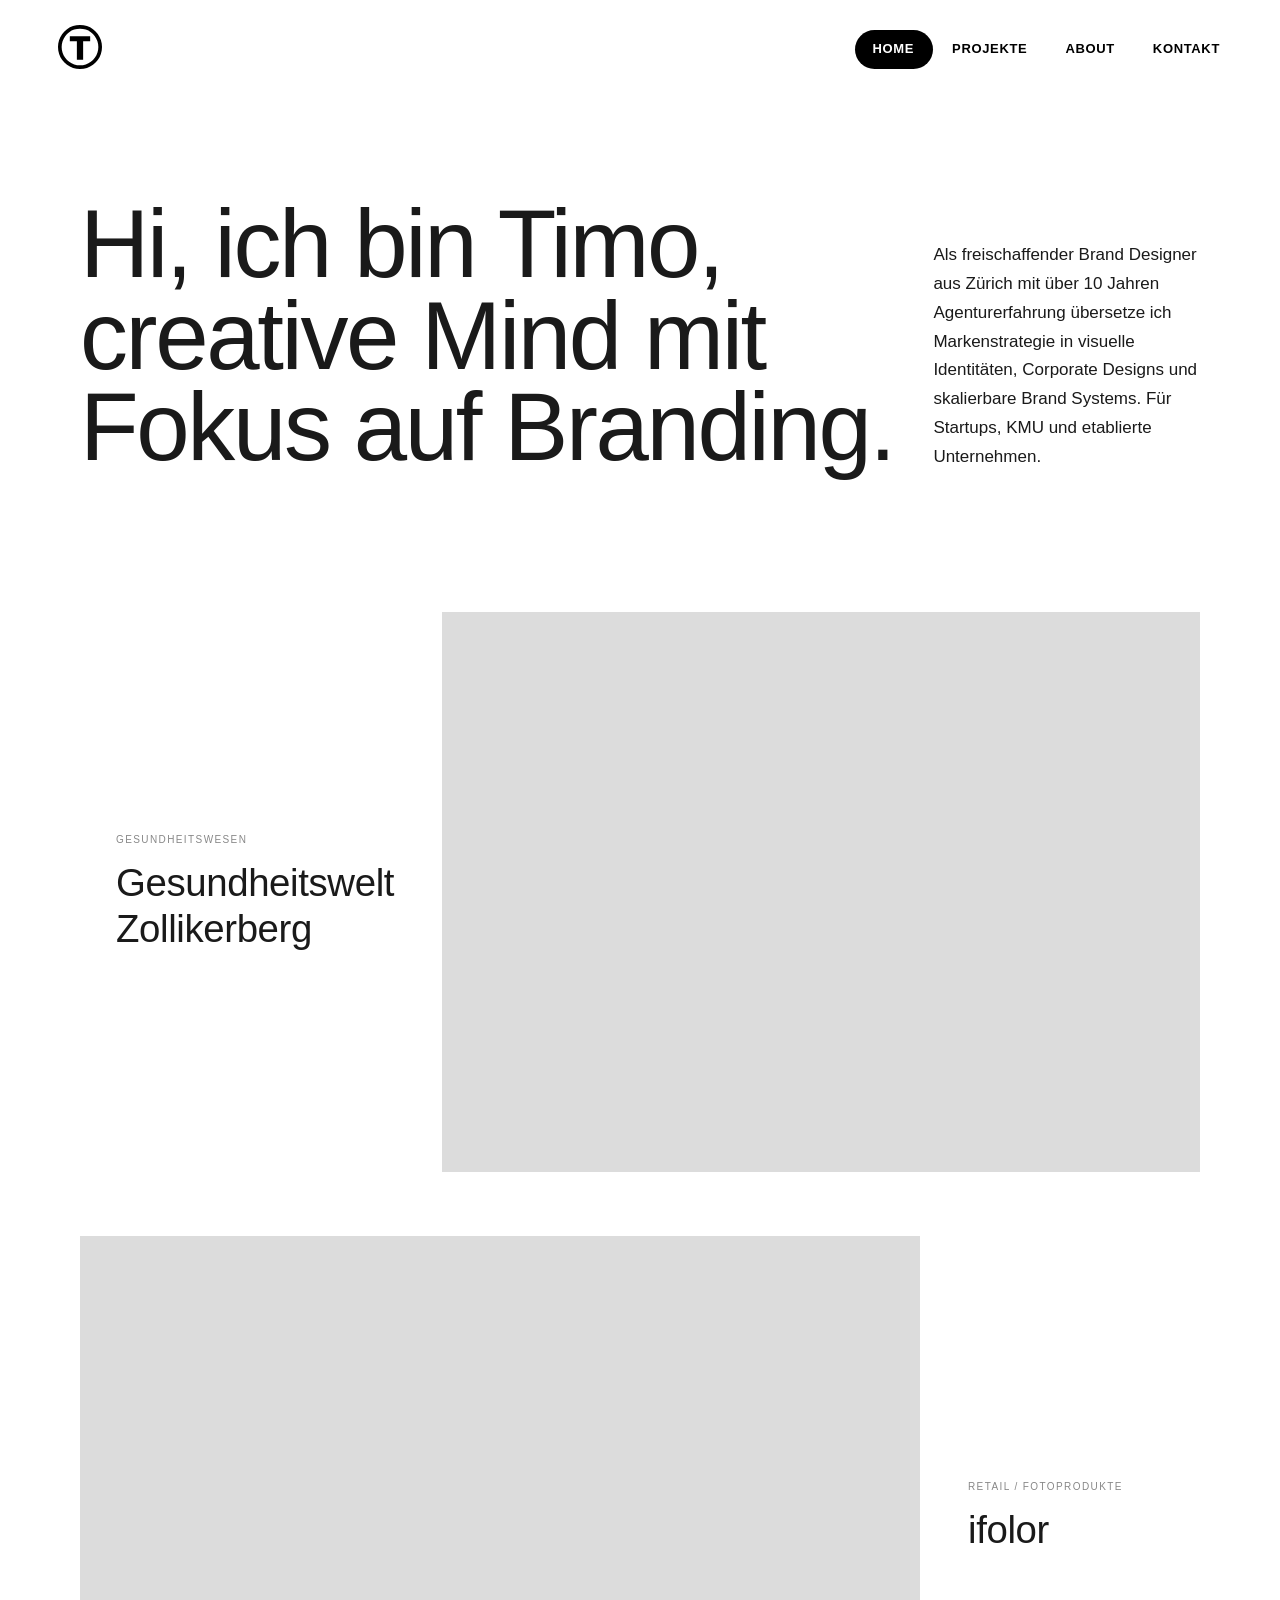
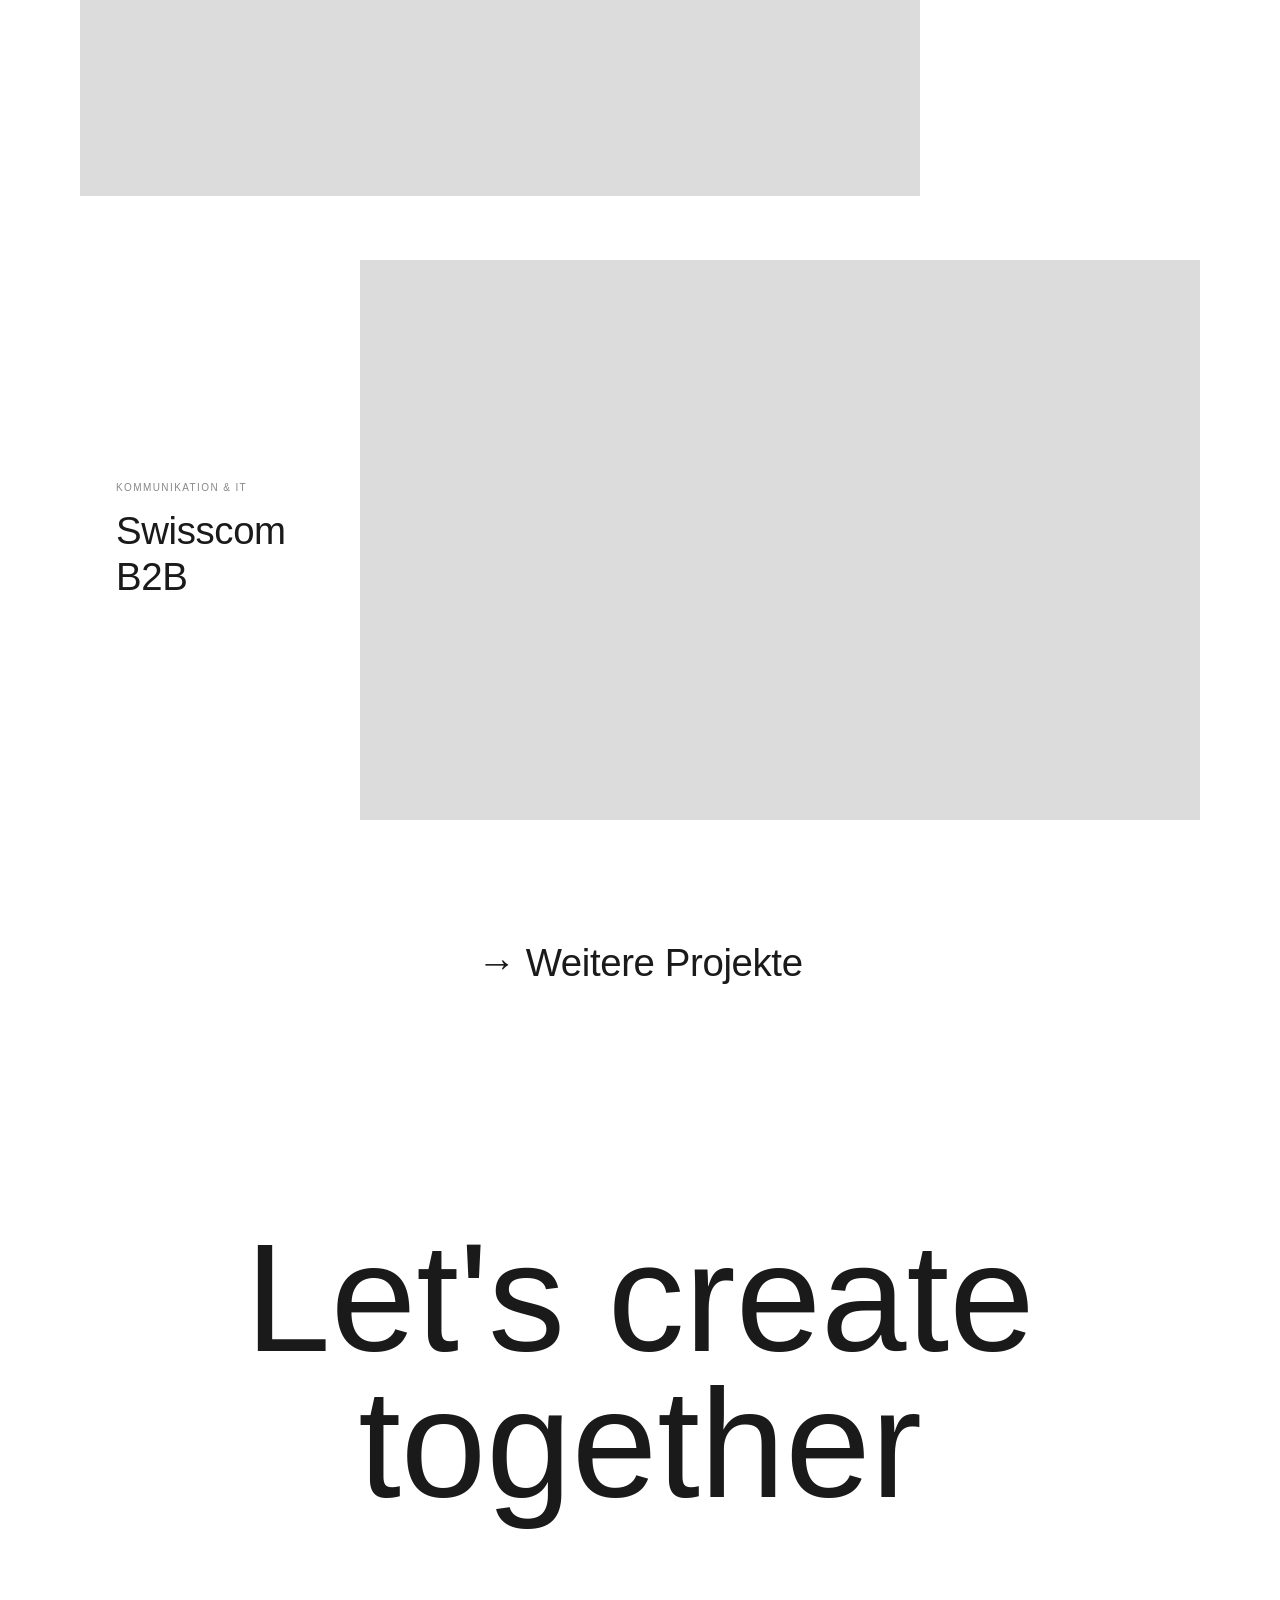
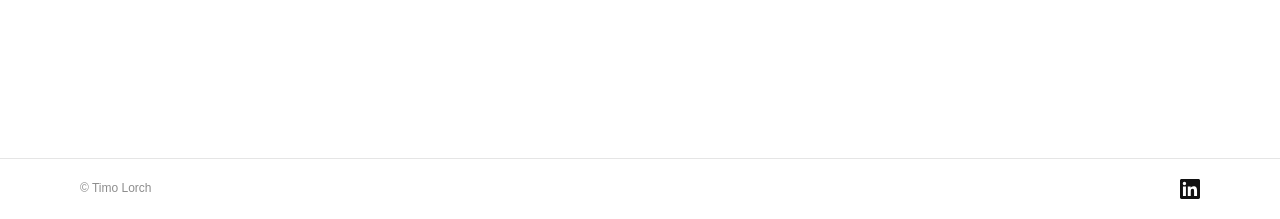
==== commit 8a8cfb7b: "Add favicon and update headline colours - Add T_Logo_Favicon.svg as SVG favicon across all pages - I" ====
--- a/index.html
+++ b/index.html
@@ -6,6 +6,7 @@
   <meta name="theme-color" content="#f5f5f5">
   <title>Timo Lorch | Senior Brand Designer Zürich</title>
   <meta name="description" content="Freischaffender Senior Brand Designer in Zürich. Über 10 Jahre Erfahrung in Brand Systems, Corporate Identity und visueller Markenführung für Marken wie Swisscom, Migros und ifolor.">
+  <link rel="icon" type="image/svg+xml" href="assets/Logo/T_Logo_Favicon.svg">
   <link rel="stylesheet" href="css/style.css">
   <style>body { opacity: 0; }</style>
 </head>
--- a/css/style.css
+++ b/css/style.css
@@ -34,6 +34,7 @@
 :root {
   --color-bg: #ffffff;
   --color-text: #1a1a1a;
+  --color-heading: #1a1a1a;
   --color-text-muted: #888888;
   --color-accent: #1a1a1a;
   --color-border: #e8e8e8;
@@ -314,8 +315,8 @@
   font-size: clamp(64px, 12vw, 160px);
   font-weight: 300;
   line-height: 0.95;
-  letter-spacing: -0.025em;
-  color: var(--color-text);
+  letter-spacing: 0;
+  color: var(--color-heading);
   margin: 0;
   cursor: none;
 }
@@ -408,8 +409,8 @@
   font-size: clamp(80px, 13vw, 210px);
   font-weight: 900;
   line-height: 0.88;
-  letter-spacing: -0.03em;
-  color: var(--color-text);
+  letter-spacing: 0;
+  color: var(--color-heading);
   margin: 0;
   opacity: 0;
   transform: translateY(24px);
@@ -567,10 +568,10 @@
 .preloader {
   position: fixed;
   inset: 0;
-  z-index: 1000;
+  z-index: 400000;
   background: var(--color-text);
   display: flex;
-  align-items: flex-end;
+  align-items: center;
   justify-content: flex-start;
   padding: 40px var(--spacing-md);
   pointer-events: none;
@@ -584,7 +585,7 @@
 
 .preloader__count {
   font-family: var(--font-main);
-  font-size: clamp(40px, 8vw, 100px);
+  font-size: clamp(80px, 16vw, 200px);
   font-weight: 300;
   color: #fff;
   line-height: 1;
@@ -1028,6 +1029,7 @@
   font-weight: 300;
   letter-spacing: -0.02em;
   margin-bottom: var(--spacing-md);
+  color: var(--color-heading);
 }
 
 .cta-section__email {
@@ -1103,6 +1105,7 @@
   line-height: 0.95;
   letter-spacing: -0.025em;
   margin: 0;
+  color: var(--color-heading);
   cursor: default;
   white-space: pre-line;
 }
@@ -1374,6 +1377,7 @@
   letter-spacing: -0.02em;
   line-height: 1.1;
   margin-bottom: var(--spacing-lg);
+  color: var(--color-heading);
 }
 
 .case-hero__intro {
@@ -1635,7 +1639,7 @@
   font-weight: 400;
   line-height: 1.2;
   letter-spacing: -0.01em;
-  color: var(--color-text);
+  color: var(--color-heading);
   text-align: left;
   margin: 0;
   padding-top: 0;
@@ -2130,6 +2134,7 @@
   line-height: 1.15;
   letter-spacing: -0.02em;
   margin-bottom: 28px;
+  color: var(--color-heading);
 }
 
 .about-intro__bio {
@@ -2573,7 +2578,7 @@
   font-weight: 300;
   line-height: 0.95;
   letter-spacing: -0.025em;
-  color: var(--color-text);
+  color: var(--color-heading);
   margin: 0;
   cursor: default;
   white-space: pre-line;
@@ -3119,7 +3124,7 @@
   font-weight: 300;
   line-height: 1;
   letter-spacing: -0.025em;
-  color: var(--color-text);
+  color: var(--color-heading);
   margin: 0 0 clamp(24px, 3vw, 48px);
 }
 
